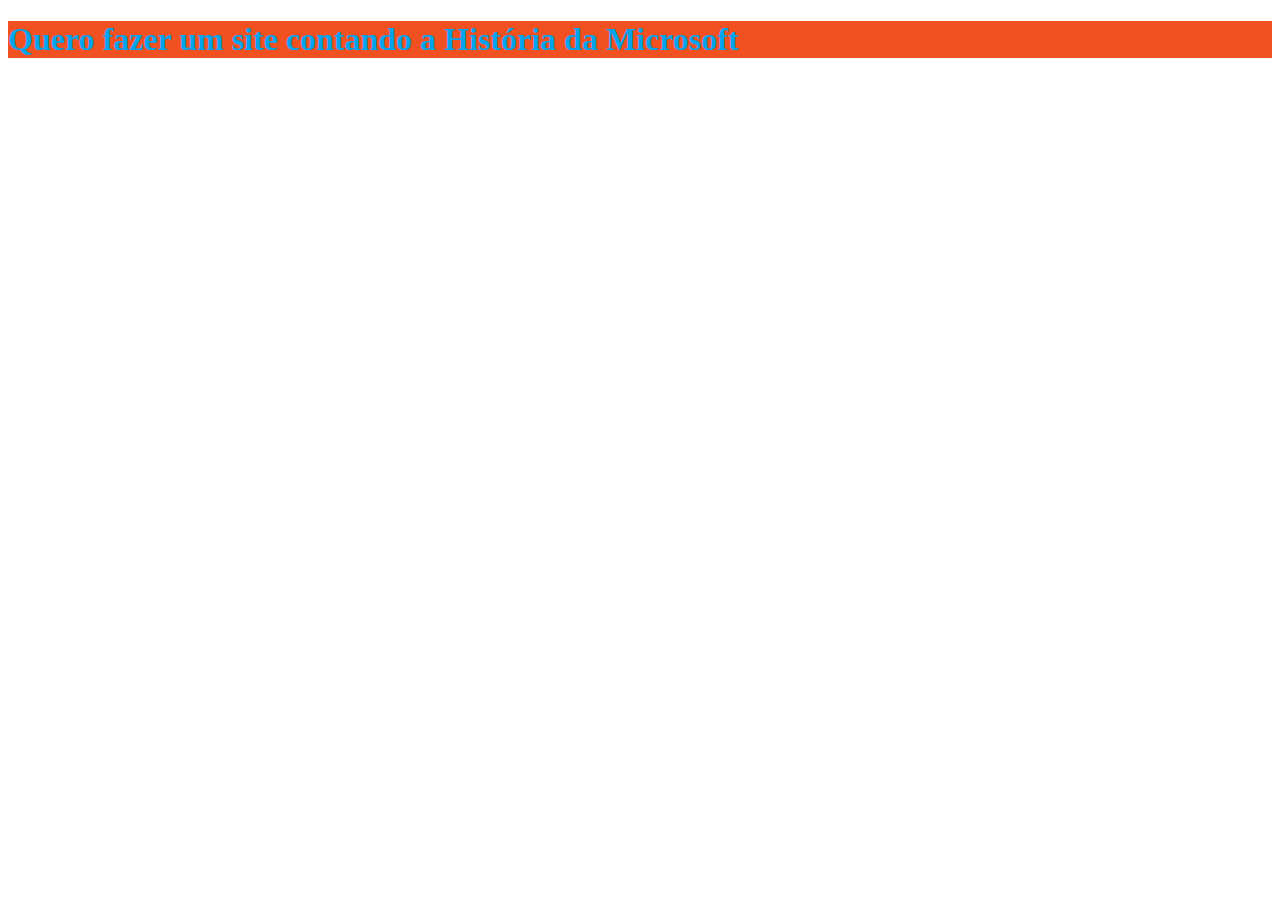
==== dextras/dextra04/index.html @ 7d43ddcb "Atualizei o Meu Site" ====
<!DOCTYPE html>
<html lang="en">
<head>
    <meta charset="UTF-8">
    <meta http-equiv="X-UA-Compatible" content="IE=edge">
    <meta name="viewport" content="width=device-width, initial-scale=1.0">
    <title>Teste de Site da Microsoft</title>
    <style>
        :root {
            /* Cores */

            --cor0: #F15121;
            --cor1: #7EB801;
            --cor2: #00A3EE;
            --cor3: #FFB700;
        }

        h1 {
            background-color: var(--cor0);
            color: var(--cor2);
        }
    </style>
</head>
<body>
    <h1>Quero fazer um site contando a História da Microsoft</h1>
</body>
</html>
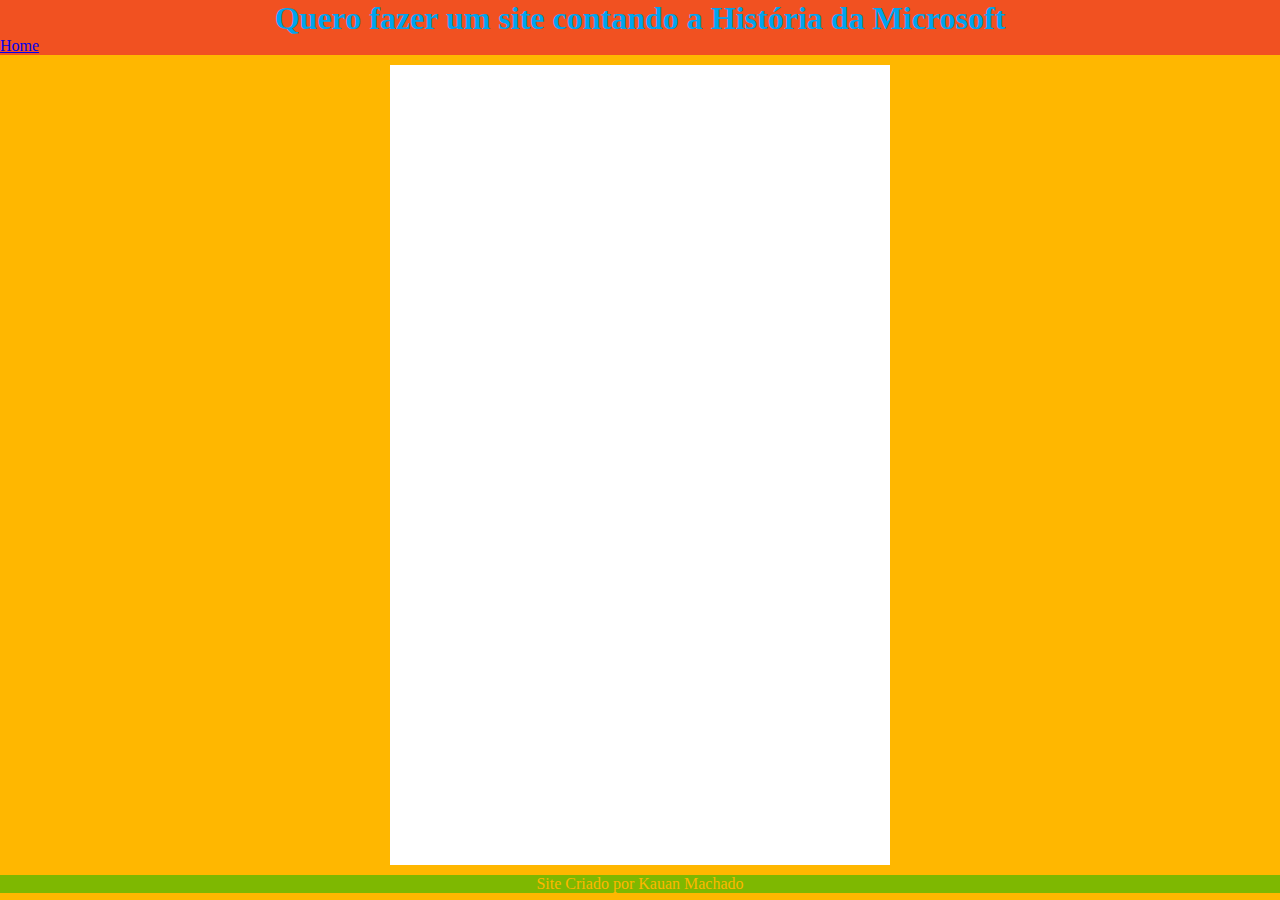
==== commit ecc4d39f: "Atualizando o Meu Site" ====
--- a/dextras/dextra04/index.html
+++ b/dextras/dextra04/index.html
@@ -5,23 +5,29 @@
     <meta http-equiv="X-UA-Compatible" content="IE=edge">
     <meta name="viewport" content="width=device-width, initial-scale=1.0">
     <title>Teste de Site da Microsoft</title>
-    <style>
-        :root {
-            /* Cores */
-
-            --cor0: #F15121;
-            --cor1: #7EB801;
-            --cor2: #00A3EE;
-            --cor3: #FFB700;
-        }
-
-        h1 {
-            background-color: var(--cor0);
-            color: var(--cor2);
-        }
-    </style>
+    <link rel="stylesheet" href="estilo/style.css">
 </head>
 <body>
-    <h1>Quero fazer um site contando a História da Microsoft</h1>
+    <header>
+        <h1>
+            Quero fazer um site contando a História da Microsoft
+        </h1>
+
+        <nav>
+            <a href="#">Home</a>
+        </nav>
+    </header>
+
+    <main>
+        <article>
+
+        </article>
+    </main>
+
+    <footer>
+        <p>
+            Site Criado por Kauan Machado
+        </p>
+    </footer>
 </body>
 </html>--- a/dextras/dextra04/estilo/style.css
+++ b/dextras/dextra04/estilo/style.css
@@ -0,0 +1,46 @@
+@charset "UTF-8";
+
+* {
+    margin: 0px;
+    padding: 0px;
+}
+
+:root {
+    /* Cores */
+
+    --cor0: #F15121;
+    --cor1: #7EB801;
+    --cor2: #00A3EE;
+    --cor3: #FFB700;
+}
+
+body {
+    background-color: var(--cor3);
+}
+
+header {
+    background-color: var(--cor0);
+    margin-bottom: 10px;
+}
+
+header > h1 {
+    color: var(--cor2);
+    text-align: center;
+}
+
+main {
+    background-color: white;
+    width: 500px;
+    height: 800px;
+    margin: auto;
+}
+
+footer {
+    background-color: var(--cor1);
+    margin-top: 10px;
+}
+
+footer > p {
+    color: var(--cor3);
+    text-align: center;
+}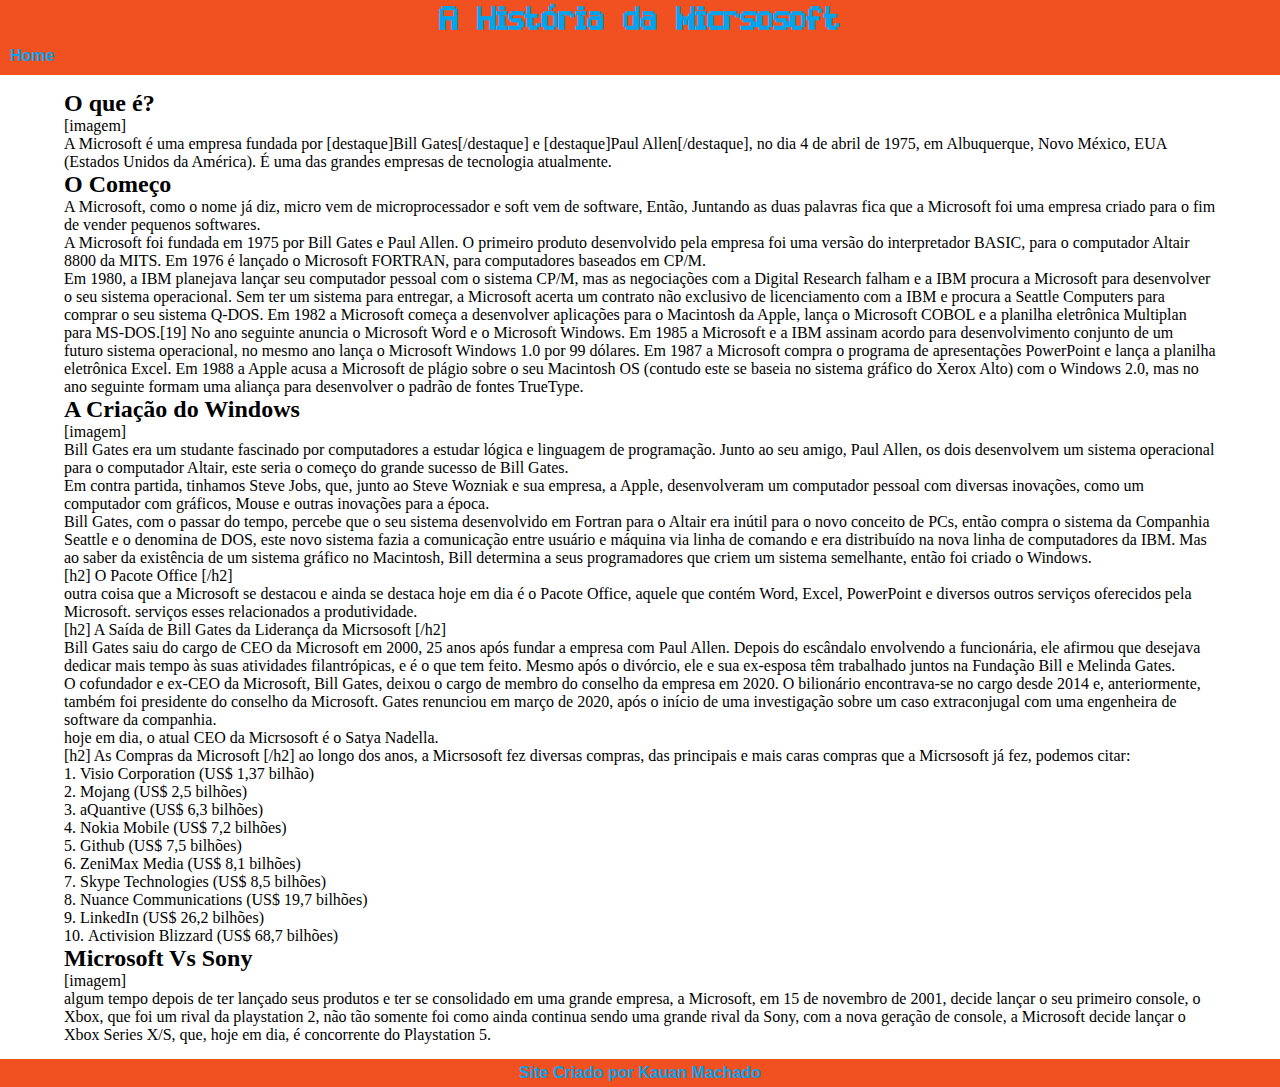
==== commit 8941a244: "Atualizei Meu Site da Microsoft" ====
--- a/dextras/dextra04/index.html
+++ b/dextras/dextra04/index.html
@@ -10,7 +10,7 @@
 <body>
     <header>
         <h1>
-            Quero fazer um site contando a História da Microsoft
+            A História da Micrsosoft
         </h1>
 
         <nav>
@@ -20,6 +20,102 @@
 
     <main>
         <article>
+            <h2>
+                O que é?
+            </h2>
+
+            [imagem]
+
+            <p>
+                A Microsoft é uma empresa fundada por [destaque]Bill Gates[/destaque] e [destaque]Paul Allen[/destaque], no dia 4 de abril de 1975, em Albuquerque, Novo México, EUA (Estados Unidos da América). É uma das grandes empresas de tecnologia atualmente.
+            </p>
+
+            <h2>
+                O Começo
+            </h2>
+
+            <p>
+                A Microsoft, como o nome já diz, micro vem de microprocessador e soft vem de software, Então, Juntando as duas palavras fica que a Microsoft foi uma empresa criado para o fim de vender pequenos softwares.
+            </p>
+
+            <p>
+                A Microsoft foi fundada em 1975 por Bill Gates e Paul Allen. O primeiro produto desenvolvido pela empresa foi uma versão do interpretador BASIC, para o computador Altair 8800 da MITS. Em 1976 é lançado o Microsoft FORTRAN, para computadores baseados em CP/M.
+            </p>
+
+            <p>
+                Em 1980, a IBM planejava lançar seu computador pessoal com o sistema CP/M, mas as negociações com a Digital Research falham e a IBM procura a Microsoft para desenvolver o seu sistema operacional. Sem ter um sistema para entregar, a Microsoft acerta um contrato não exclusivo de licenciamento com a IBM e procura a Seattle Computers para comprar o seu sistema Q-DOS. Em 1982 a Microsoft começa a desenvolver aplicações para o Macintosh da Apple, lança o Microsoft COBOL e a planilha eletrônica Multiplan para MS-DOS.[19] No ano seguinte anuncia o Microsoft Word e o Microsoft Windows. Em 1985 a Microsoft e a IBM assinam acordo para desenvolvimento conjunto de um futuro sistema operacional, no mesmo ano lança o Microsoft Windows 1.0 por 99 dólares. Em 1987 a Microsoft compra o programa de apresentações PowerPoint e lança a planilha eletrônica Excel. Em 1988 a Apple acusa a Microsoft de plágio sobre o seu Macintosh OS (contudo este se baseia no sistema gráfico do Xerox Alto) com o Windows 2.0, mas no ano seguinte formam uma aliança para desenvolver o padrão de fontes TrueType.
+            </p>
+
+            <h2>
+                A Criação do Windows
+            </h2>
+
+            [imagem]
+
+            <p>
+                Bill Gates era um studante fascinado por computadores a estudar lógica e linguagem de programação. Junto ao seu amigo, Paul Allen, os dois desenvolvem um sistema operacional para o computador Altair, este seria o começo do grande sucesso de Bill Gates.
+            </p>
+
+            <p>
+                Em contra partida, tinhamos Steve Jobs, que, junto ao Steve Wozniak e sua empresa, a Apple, desenvolveram um computador pessoal com diversas inovações, como um computador com gráficos, Mouse e outras inovações para a época.
+            </p>
+
+            <p>
+                Bill Gates, com o passar do tempo, percebe que o seu sistema desenvolvido em Fortran para o Altair era inútil para o novo conceito de PCs, então compra o sistema da Companhia Seattle e o denomina de DOS, este novo sistema fazia a comunicação entre usuário e máquina via linha de comando e era distribuído na nova linha de computadores da IBM. Mas ao saber da existência de um sistema gráfico no Macintosh, Bill determina a seus programadores que criem um sistema semelhante, então foi criado o Windows.
+            </p>
+
+            [h2]
+            O Pacote Office
+            [/h2]
+
+            <p>
+                outra coisa que a Microsoft se destacou e ainda se destaca hoje em dia é o Pacote Office, aquele que contém Word, Excel, PowerPoint e diversos outros serviços oferecidos pela Microsoft. serviços esses relacionados a produtividade.
+            </p>
+
+            [h2]
+            A Saída de Bill Gates da Liderança da Micrsosoft
+            [/h2]
+
+            <p>
+                Bill Gates saiu do cargo de CEO da Microsoft em 2000, 25 anos após fundar a empresa com Paul Allen. Depois do escândalo envolvendo a funcionária, ele afirmou que desejava dedicar mais tempo às suas atividades filantrópicas, e é o que tem feito. Mesmo após o divórcio, ele e sua ex-esposa têm trabalhado juntos na Fundação Bill e Melinda Gates.
+            </p>
+
+            <p>
+                O cofundador e ex-CEO da Microsoft, Bill Gates, deixou o cargo de membro do conselho da empresa em 2020. O bilionário encontrava-se no cargo desde 2014 e, anteriormente, também foi presidente do conselho da Microsoft. Gates renunciou em março de 2020, após o início de uma investigação sobre um caso extraconjugal com uma engenheira de software da companhia.
+            </p>
+
+            <p>
+                hoje em dia, o atual CEO da Micrsosoft é o Satya Nadella.
+            </p>
+
+            [h2]
+            As Compras da Microsoft
+            [/h2]
+
+            ao longo dos anos, a Micrsosoft fez diversas compras, das principais e mais caras compras que a Micrsosoft já fez, podemos citar:
+
+            <ol>
+                <li>Visio Corporation (US$ 1,37 bilhão)</li>
+                <li>Mojang (US$ 2,5 bilhões)</li>
+                <li>aQuantive (US$ 6,3 bilhões)</li>
+                <li>Nokia Mobile (US$ 7,2 bilhões)</li>
+                <li>Github (US$ 7,5 bilhões)</li>
+                <li>ZeniMax Media (US$ 8,1 bilhões)</li>
+                <li>Skype Technologies (US$ 8,5 bilhões)</li>
+                <li>Nuance Communications (US$ 19,7 bilhões)</li>
+                <li>LinkedIn (US$ 26,2 bilhões)</li>
+                <li>Activision Blizzard (US$ 68,7 bilhões)</li>
+            </ol>
+
+            <h2>
+                Microsoft Vs Sony
+            </h2>
+
+            [imagem]
+
+            <p>
+                algum tempo depois de ter lançado seus produtos e ter se consolidado em uma grande empresa, a Microsoft, em 15 de novembro de 2001, decide lançar o seu primeiro console, o Xbox, que foi um rival da playstation 2, não tão somente foi como ainda continua sendo uma grande rival da Sony, com a nova geração de console, a Microsoft decide lançar o Xbox Series X/S, que, hoje em dia, é concorrente do Playstation 5.
+            </p>
 
         </article>
     </main>
--- a/dextras/dextra04/estilo/style.css
+++ b/dextras/dextra04/estilo/style.css
@@ -1,4 +1,9 @@
 @charset "UTF-8";
+
+@font-face {
+    font-family: 'fonte microsoft';
+    src: url('../fontes/computer-pixel-7/computer_pixel-7.ttf');
+}
 
 * {
     margin: 0px;
@@ -8,14 +13,20 @@
 :root {
     /* Cores */
 
-    --cor0: #F15121;
-    --cor1: #7EB801;
-    --cor2: #00A3EE;
-    --cor3: #FFB700;
+    --cor0: #f15121;
+    --cor1: #7eb801;
+    --cor2: #00a3ee;
+    --cor3: #ffb700;
+    --cor4: #15E6CD;
+
+    /* Fontes */
+
+    --fonte-destaque: 'fonte microsoft';
+    --fonte-padrao: Arial, Helvetica, sans-serif;
 }
 
 body {
-    background-color: var(--cor3);
+    background-color: white;
 }
 
 header {
@@ -24,23 +35,48 @@
 }
 
 header > h1 {
+    font: normal bolder 3em var(--fonte-destaque);
+    text-align: center;
     color: var(--cor2);
-    text-align: center;
+}
+
+header > nav {
+    padding: 10px 0px;
+}
+
+header a {
+    color: var(--cor2);
+    font: normal bolder 16px var(--fonte-padrao);
+    text-decoration: none;
+    padding: 10px;
+    border-radius: 5px;
+}
+
+header a:hover {
+    background-color: var(--cor2);
+    color: var(--cor0);
+    transition-duration: 0.5s;
 }
 
 main {
     background-color: white;
-    width: 500px;
-    height: 800px;
+    width: 90%;
     margin: auto;
+    padding: 5px;
+}
+
+main ol {
+    list-style-position: inside;
 }
 
 footer {
-    background-color: var(--cor1);
+    background-color: var(--cor0);
     margin-top: 10px;
 }
 
 footer > p {
-    color: var(--cor3);
+    font: normal bolder 16px var(--fonte-padrao);
     text-align: center;
+    color: var(--cor2);
+    padding: 5px;
 }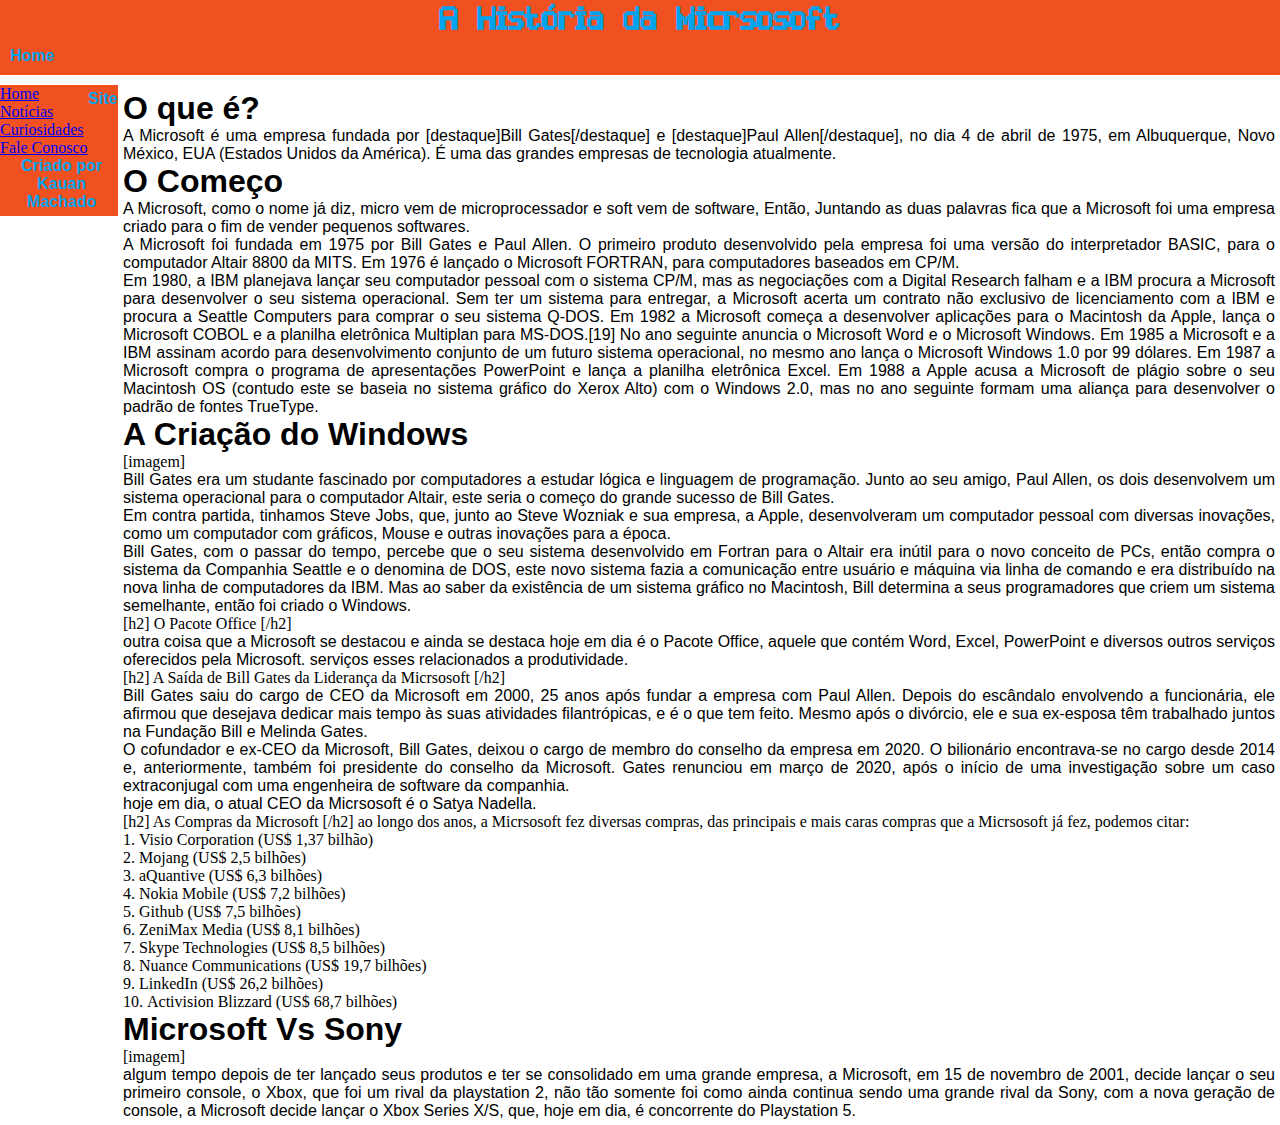
==== commit 6a809fab: "Atualizei meu Site da Microsoft" ====
--- a/dextras/dextra04/index.html
+++ b/dextras/dextra04/index.html
@@ -24,7 +24,7 @@
                 O que é?
             </h2>
 
-            [imagem]
+            <img src="imagens/microsoft-empresa.jpg" alt="">
 
             <p>
                 A Microsoft é uma empresa fundada por [destaque]Bill Gates[/destaque] e [destaque]Paul Allen[/destaque], no dia 4 de abril de 1975, em Albuquerque, Novo México, EUA (Estados Unidos da América). É uma das grandes empresas de tecnologia atualmente.
@@ -116,9 +116,27 @@
             <p>
                 algum tempo depois de ter lançado seus produtos e ter se consolidado em uma grande empresa, a Microsoft, em 15 de novembro de 2001, decide lançar o seu primeiro console, o Xbox, que foi um rival da playstation 2, não tão somente foi como ainda continua sendo uma grande rival da Sony, com a nova geração de console, a Microsoft decide lançar o Xbox Series X/S, que, hoje em dia, é concorrente do Playstation 5.
             </p>
-
         </article>
     </main>
+    <menu>
+        <ul>
+            <li>
+                <a href="#">Home</a>
+            </li>
+
+            <li>
+                <a href="#">Notícias</a>
+            </li>
+
+            <li>
+                <a href="#">Curiosidades</a>
+            </li>
+
+            <li>
+                <a href="#">Fale Conosco</a>
+            </li>
+        </ul>
+    </menu>
 
     <footer>
         <p>
--- a/dextras/dextra04/estilo/style.css
+++ b/dextras/dextra04/estilo/style.css
@@ -58,11 +58,32 @@
     transition-duration: 0.5s;
 }
 
+menu ul {
+    list-style-type: none;
+    float: left;
+}
+
 main {
     background-color: white;
     width: 90%;
     margin: auto;
     padding: 5px;
+    float: right;
+}
+
+main h2 {
+    font: normal bolder 32px var(--fonte-padrao);
+}
+
+main p {
+    font: normal normal 16px var(--fonte-padrao);
+    text-align: justify;
+}
+
+main img {
+    display: block;
+    width: 50%;
+    margin: auto;
 }
 
 main ol {
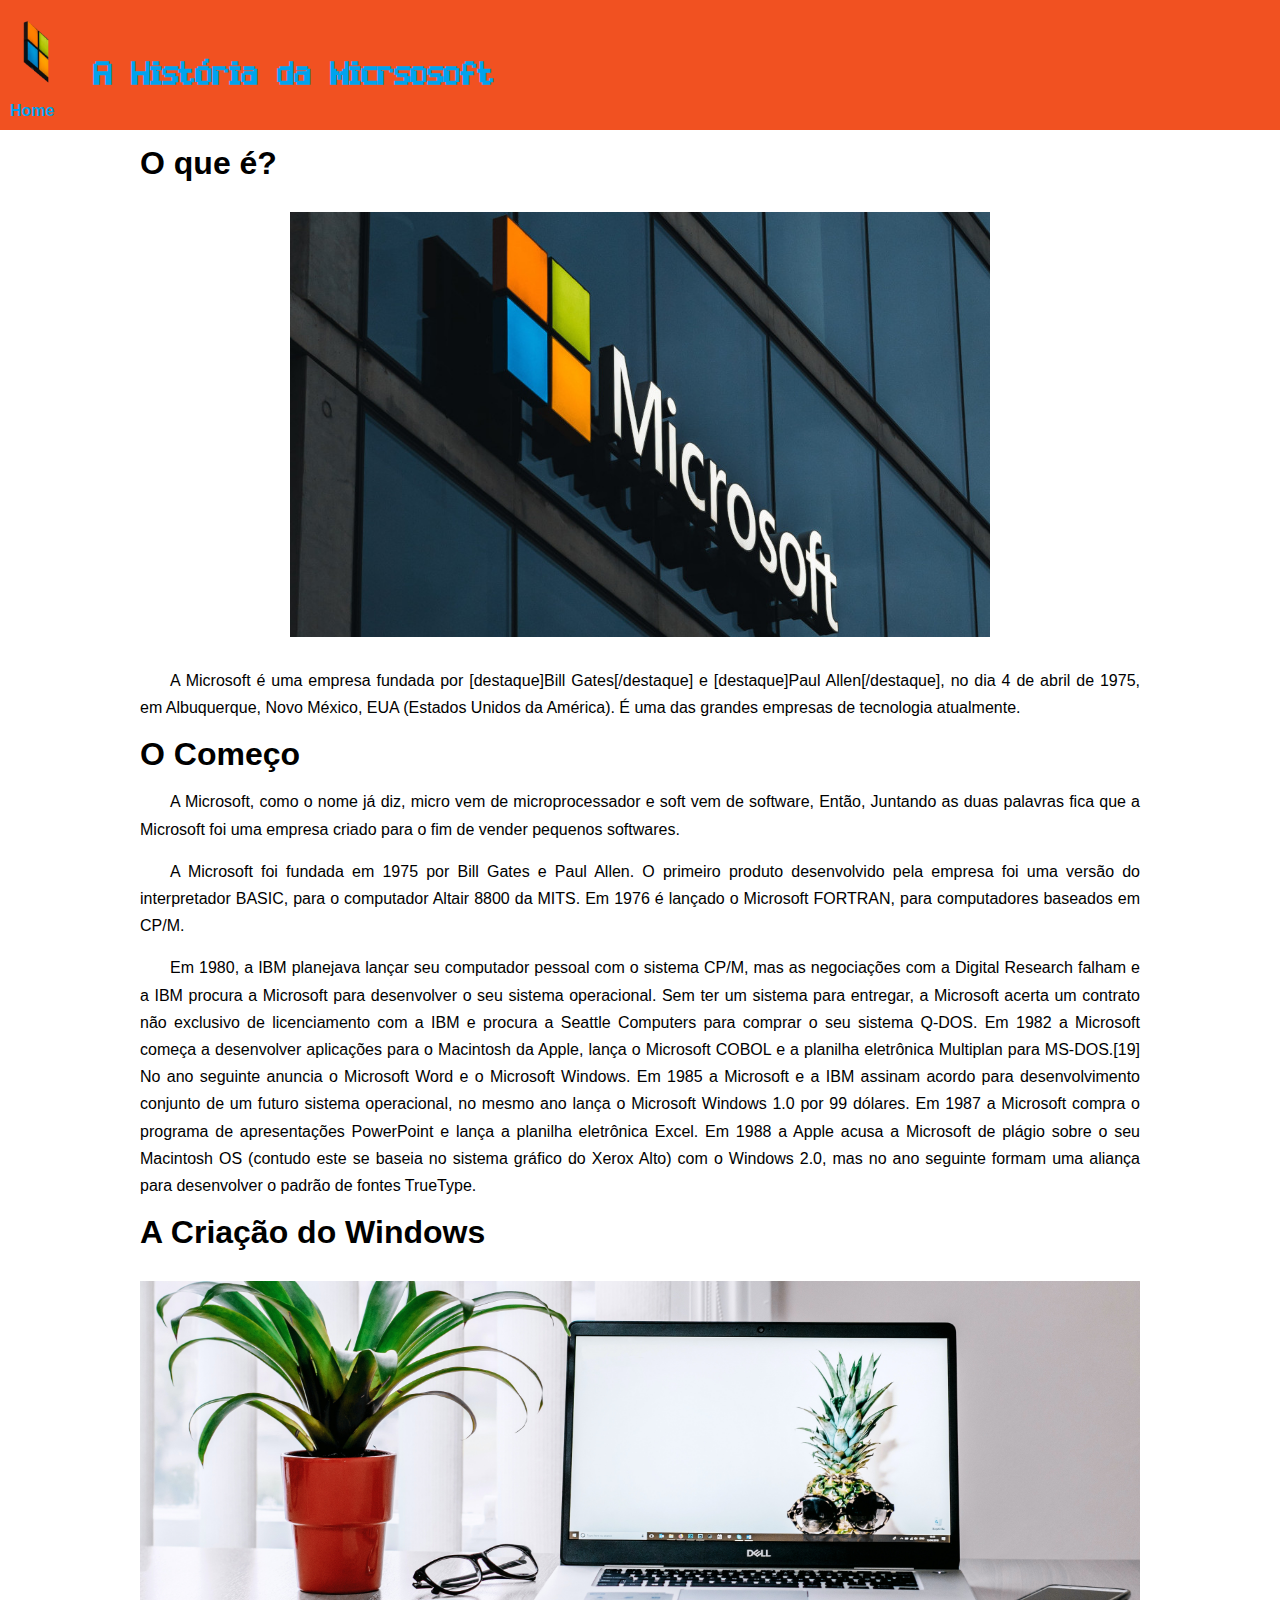
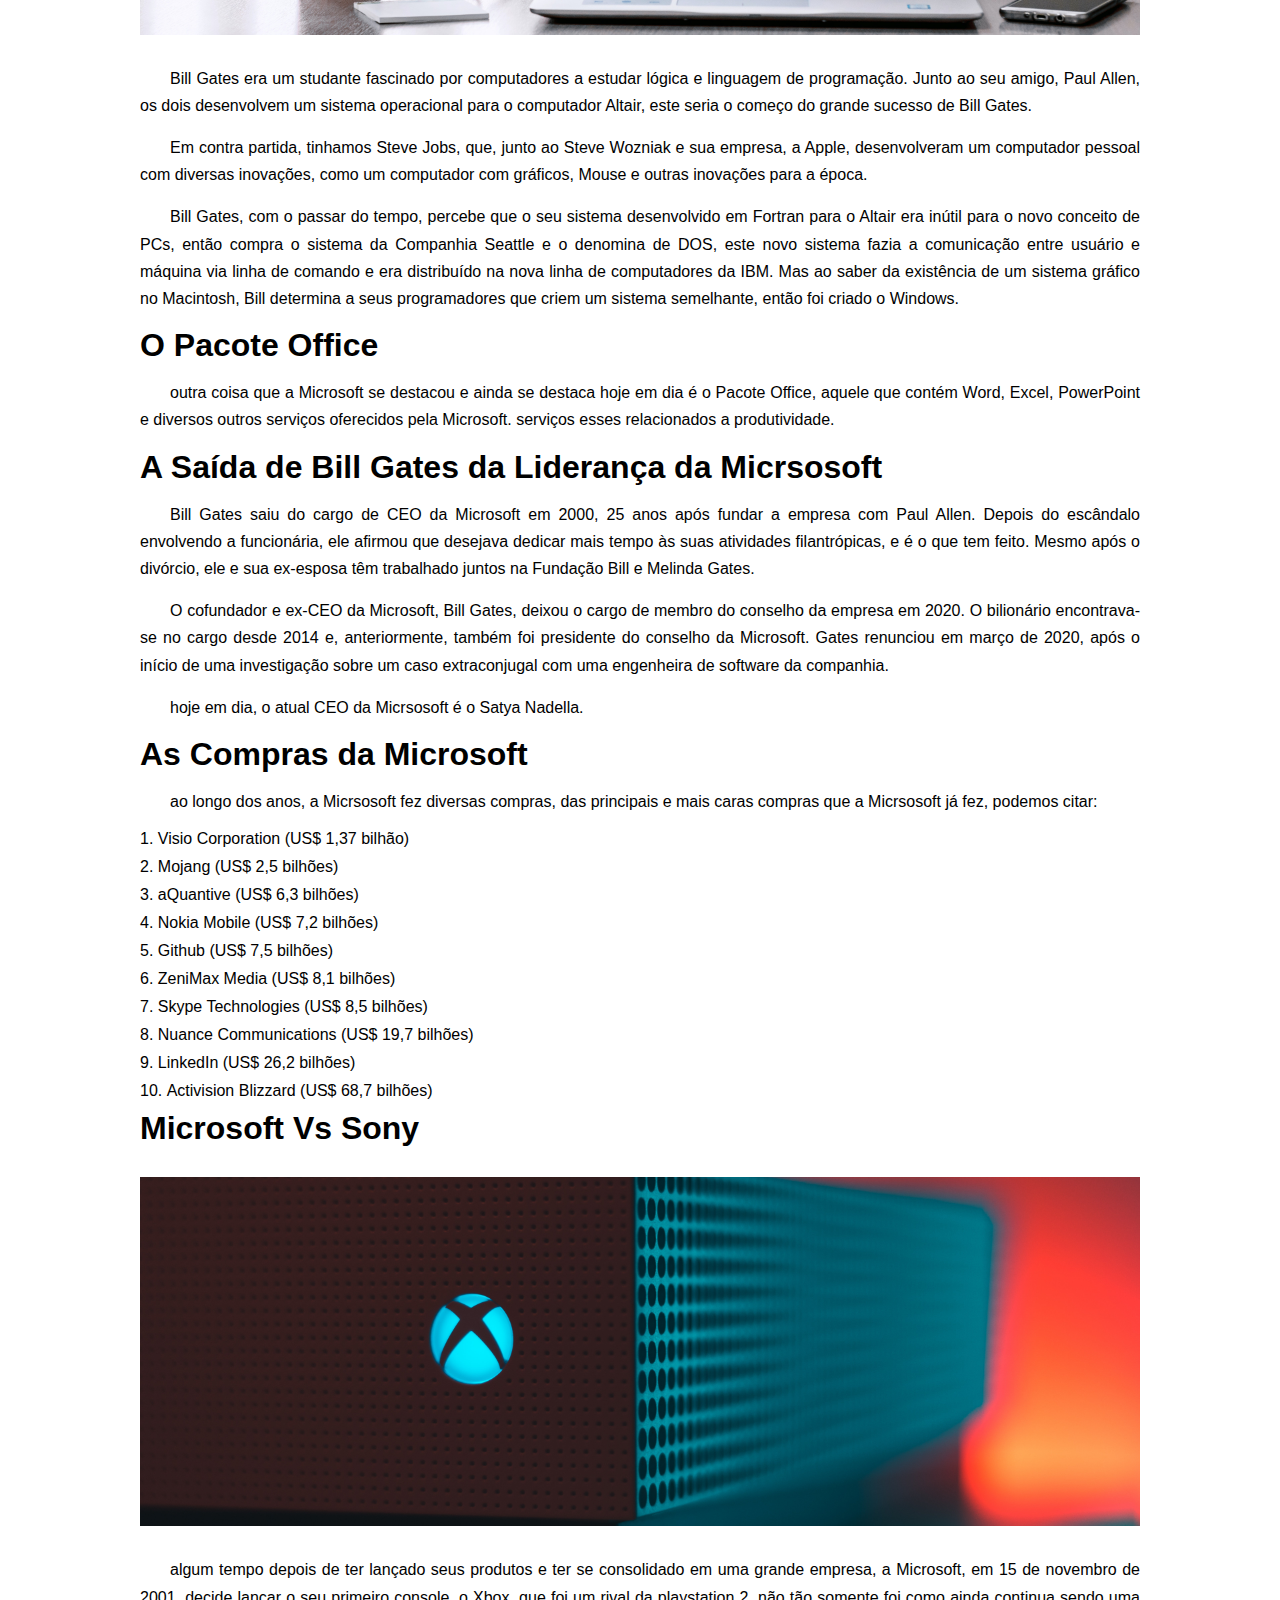
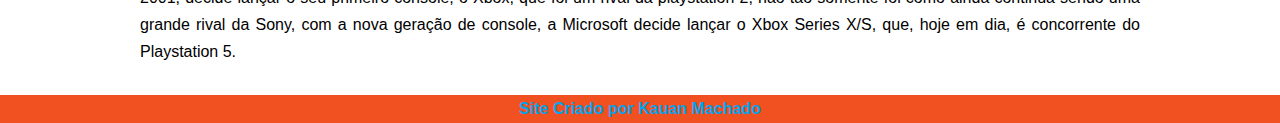
==== commit 7c414452: "Atualizando meu Site novamente" ====
--- a/dextras/dextra04/index.html
+++ b/dextras/dextra04/index.html
@@ -9,6 +9,8 @@
 </head>
 <body>
     <header>
+        <img src="imagens/microsoft-empresa-teste-03.png" alt="">
+
         <h1>
             A História da Micrsosoft
         </h1>
@@ -24,7 +26,10 @@
                 O que é?
             </h2>
 
-            <img src="imagens/microsoft-empresa.jpg" alt="">
+                <picture>
+                    <source media="(max-width: 500px)" srcset="imagens/microsoft-empresa-pq.jpg" type="image/jpg">
+                    <img src="imagens/microsoft-empresa-modif.jpg" alt="Imagem da Empresa Microsoft" id="microsoft">
+                </picture>
 
             <p>
                 A Microsoft é uma empresa fundada por [destaque]Bill Gates[/destaque] e [destaque]Paul Allen[/destaque], no dia 4 de abril de 1975, em Albuquerque, Novo México, EUA (Estados Unidos da América). É uma das grandes empresas de tecnologia atualmente.
@@ -50,7 +55,10 @@
                 A Criação do Windows
             </h2>
 
-            [imagem]
+                <picture>
+                    <source media="(max-width: 500px)" srcset="imagens/windows-10-pq.jpg" type="image/jpg">
+                    <img src="imagens/windows-10-modif.jpg" alt="Imagem de um Computador da Dell Usando Sistema Operacional do Windows 10">
+                </picture>
 
             <p>
                 Bill Gates era um studante fascinado por computadores a estudar lógica e linguagem de programação. Junto ao seu amigo, Paul Allen, os dois desenvolvem um sistema operacional para o computador Altair, este seria o começo do grande sucesso de Bill Gates.
@@ -64,17 +72,17 @@
                 Bill Gates, com o passar do tempo, percebe que o seu sistema desenvolvido em Fortran para o Altair era inútil para o novo conceito de PCs, então compra o sistema da Companhia Seattle e o denomina de DOS, este novo sistema fazia a comunicação entre usuário e máquina via linha de comando e era distribuído na nova linha de computadores da IBM. Mas ao saber da existência de um sistema gráfico no Macintosh, Bill determina a seus programadores que criem um sistema semelhante, então foi criado o Windows.
             </p>
 
-            [h2]
-            O Pacote Office
-            [/h2]
+            <h2>
+                O Pacote Office
+            </h2>
 
             <p>
                 outra coisa que a Microsoft se destacou e ainda se destaca hoje em dia é o Pacote Office, aquele que contém Word, Excel, PowerPoint e diversos outros serviços oferecidos pela Microsoft. serviços esses relacionados a produtividade.
             </p>
 
-            [h2]
-            A Saída de Bill Gates da Liderança da Micrsosoft
-            [/h2]
+            <h2>
+                A Saída de Bill Gates da Liderança da Micrsosoft
+            </h2>
 
             <p>
                 Bill Gates saiu do cargo de CEO da Microsoft em 2000, 25 anos após fundar a empresa com Paul Allen. Depois do escândalo envolvendo a funcionária, ele afirmou que desejava dedicar mais tempo às suas atividades filantrópicas, e é o que tem feito. Mesmo após o divórcio, ele e sua ex-esposa têm trabalhado juntos na Fundação Bill e Melinda Gates.
@@ -88,11 +96,13 @@
                 hoje em dia, o atual CEO da Micrsosoft é o Satya Nadella.
             </p>
 
-            [h2]
-            As Compras da Microsoft
-            [/h2]
+            <h2>
+                As Compras da Microsoft
+            </h2>
 
-            ao longo dos anos, a Micrsosoft fez diversas compras, das principais e mais caras compras que a Micrsosoft já fez, podemos citar:
+            <p>
+                ao longo dos anos, a Micrsosoft fez diversas compras, das principais e mais caras compras que a Micrsosoft já fez, podemos citar:
+            </p>
 
             <ol>
                 <li>Visio Corporation (US$ 1,37 bilhão)</li>
@@ -111,32 +121,16 @@
                 Microsoft Vs Sony
             </h2>
 
-            [imagem]
+            <picture>
+                <source media="(max-width: 500px)" srcset="imagens/xbox-pq.jpg" type="image/jpg">
+                <img src="imagens/xbox-modif.jpg" alt="Imagem do Xbox, console da Microsoft">
+            </picture>
 
             <p>
                 algum tempo depois de ter lançado seus produtos e ter se consolidado em uma grande empresa, a Microsoft, em 15 de novembro de 2001, decide lançar o seu primeiro console, o Xbox, que foi um rival da playstation 2, não tão somente foi como ainda continua sendo uma grande rival da Sony, com a nova geração de console, a Microsoft decide lançar o Xbox Series X/S, que, hoje em dia, é concorrente do Playstation 5.
             </p>
         </article>
     </main>
-    <menu>
-        <ul>
-            <li>
-                <a href="#">Home</a>
-            </li>
-
-            <li>
-                <a href="#">Notícias</a>
-            </li>
-
-            <li>
-                <a href="#">Curiosidades</a>
-            </li>
-
-            <li>
-                <a href="#">Fale Conosco</a>
-            </li>
-        </ul>
-    </menu>
 
     <footer>
         <p>
--- a/dextras/dextra04/estilo/style.css
+++ b/dextras/dextra04/estilo/style.css
@@ -34,10 +34,18 @@
     margin-bottom: 10px;
 }
 
+header img {
+    display: inline;
+    width: 30px;
+    padding: 20px 20px 0px 20px;
+}
+
 header > h1 {
+    display: inline;
     font: normal bolder 3em var(--fonte-destaque);
     text-align: center;
     color: var(--cor2);
+    padding: 20px 20px 0px 20px;
 }
 
 header > nav {
@@ -58,36 +66,46 @@
     transition-duration: 0.5s;
 }
 
-menu ul {
-    list-style-type: none;
-    float: left;
-}
-
 main {
     background-color: white;
-    width: 90%;
+    min-width: 280px;
+    max-width: 1000px;
     margin: auto;
     padding: 5px;
-    float: right;
 }
 
 main h2 {
     font: normal bolder 32px var(--fonte-padrao);
+    margin-bottom: 15px;
 }
 
 main p {
     font: normal normal 16px var(--fonte-padrao);
+    text-indent: 30px;
     text-align: justify;
+    line-height: 1.7em;
+    margin-bottom: 15px;
+}
+
+main img#microsoft {
+    display: block;
+    width: 70%;
+    margin: 30px auto;
 }
 
 main img {
     display: block;
-    width: 50%;
-    margin: auto;
+    width: 100%;
+    margin: 30px auto;
 }
 
 main ol {
+    font: normal normal 16px var(--fonte-padrao);
     list-style-position: inside;
+}
+
+ol li {
+    margin-bottom: 10px;
 }
 
 footer {
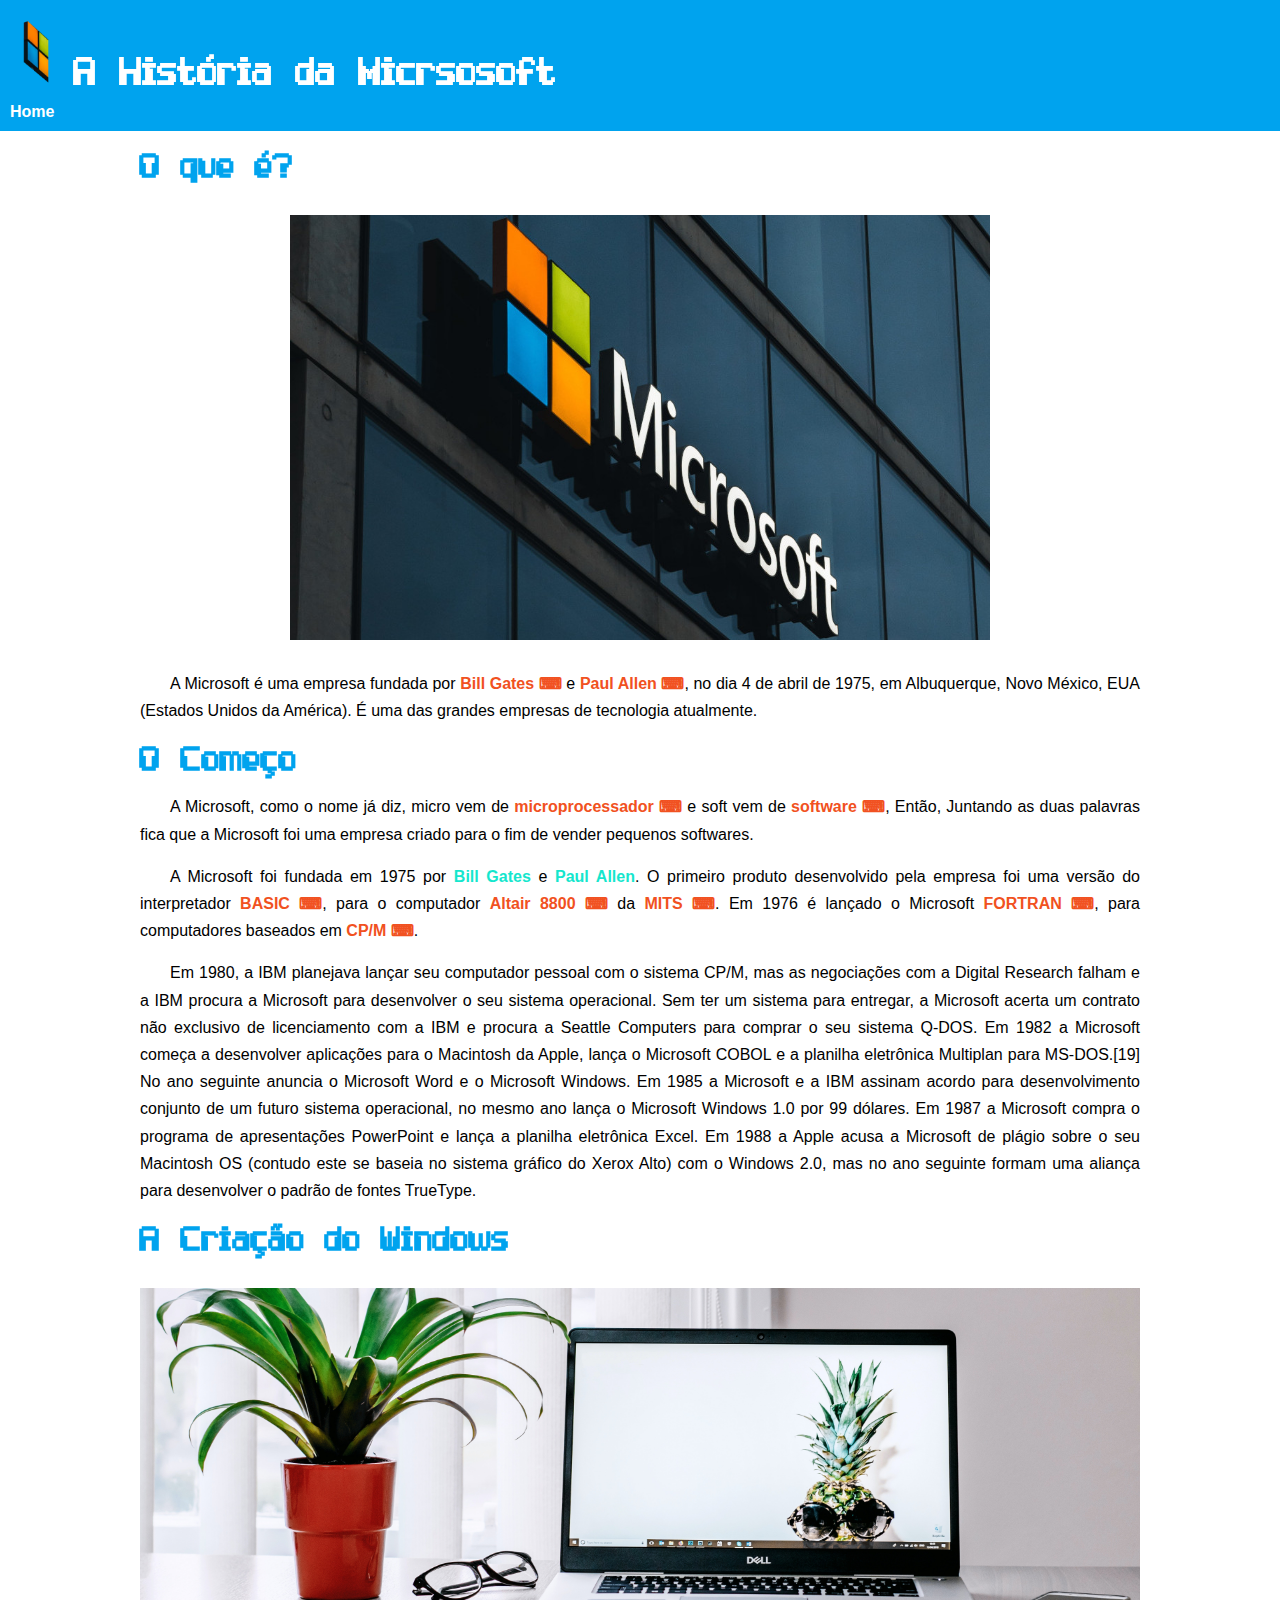
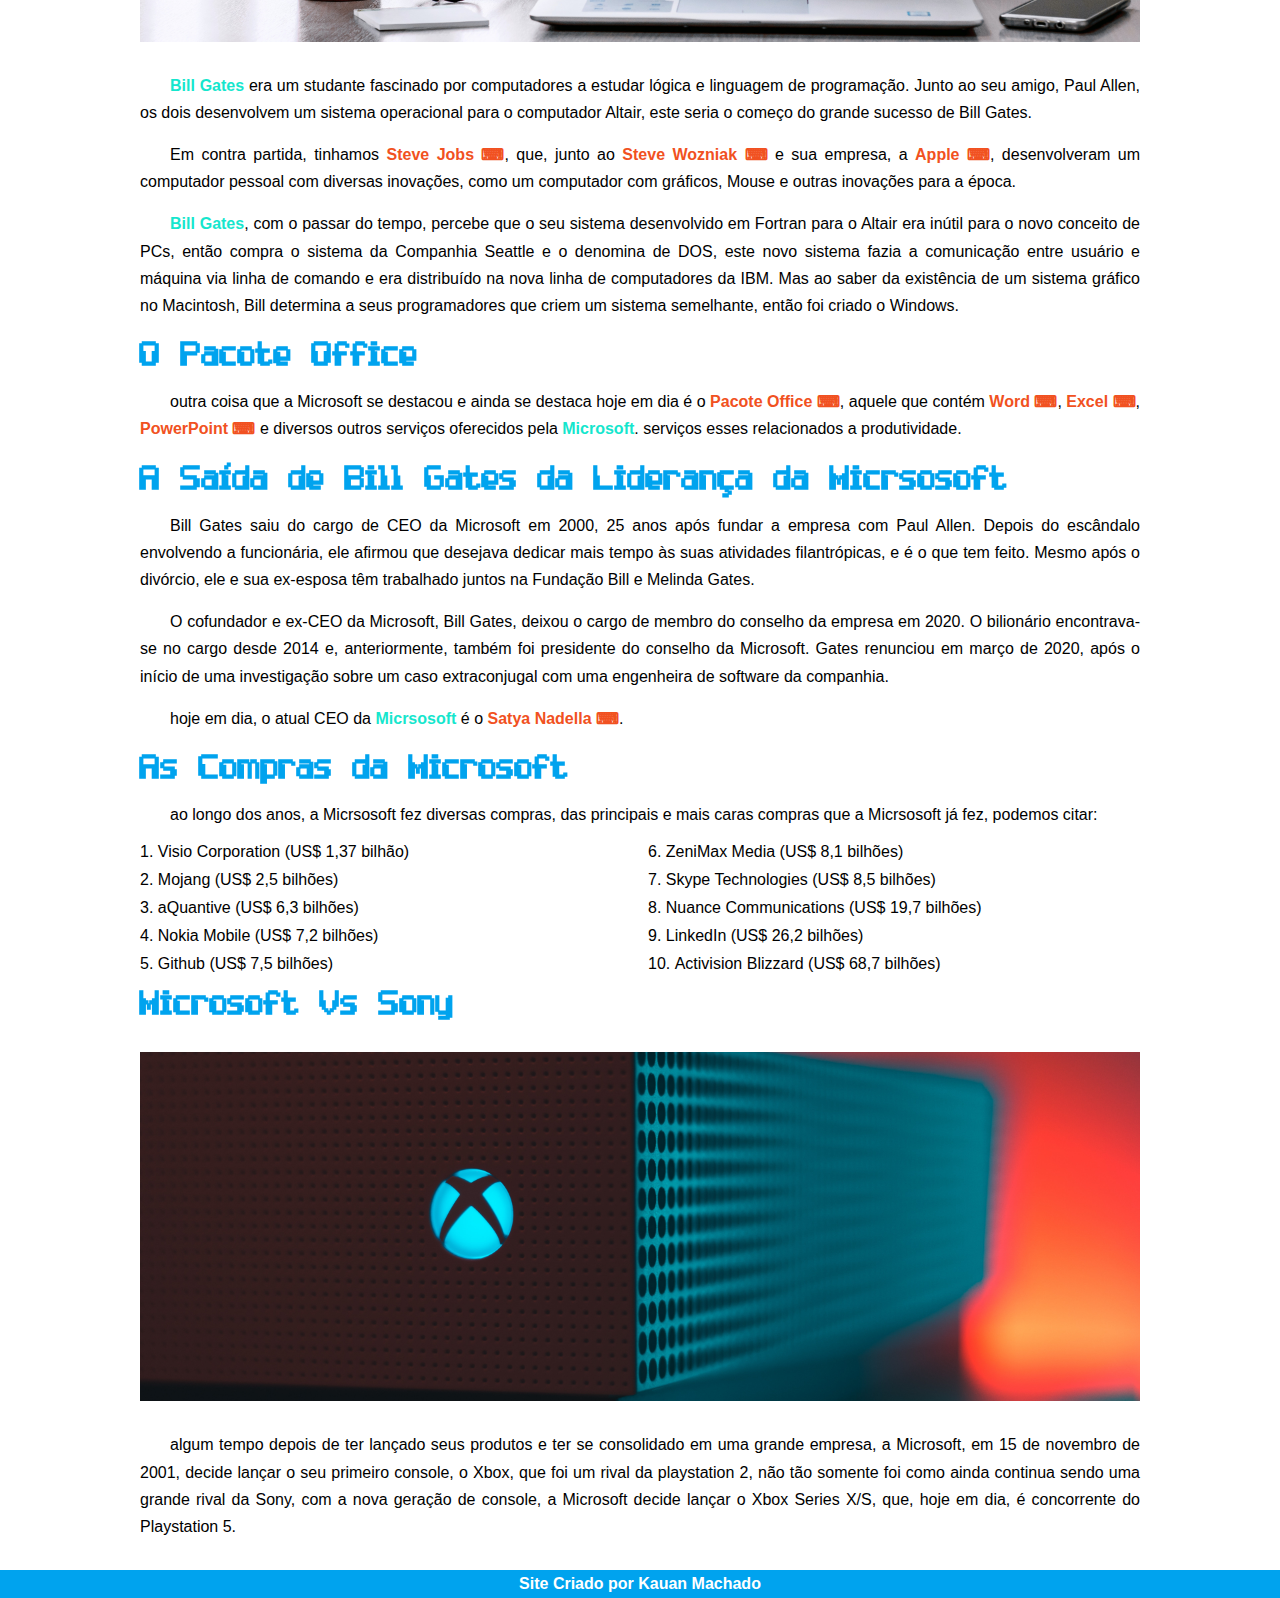
==== commit 5293d74d: "Atualizei meu Site da Microsoft" ====
--- a/dextras/dextra04/index.html
+++ b/dextras/dextra04/index.html
@@ -9,7 +9,7 @@
 </head>
 <body>
     <header>
-        <img src="imagens/microsoft-empresa-teste-03.png" alt="">
+        <img src="imagens/microsoft-logo.png" alt="Logo da Micrsosoft">
 
         <h1>
             A História da Micrsosoft
@@ -32,7 +32,7 @@
                 </picture>
 
             <p>
-                A Microsoft é uma empresa fundada por [destaque]Bill Gates[/destaque] e [destaque]Paul Allen[/destaque], no dia 4 de abril de 1975, em Albuquerque, Novo México, EUA (Estados Unidos da América). É uma das grandes empresas de tecnologia atualmente.
+                A Microsoft é uma empresa fundada por <a href="#">Bill Gates</a> e <a href="#">Paul Allen</a>, no dia 4 de abril de 1975, em Albuquerque, Novo México, EUA (Estados Unidos da América). É uma das grandes empresas de tecnologia atualmente.
             </p>
 
             <h2>
@@ -40,11 +40,11 @@
             </h2>
 
             <p>
-                A Microsoft, como o nome já diz, micro vem de microprocessador e soft vem de software, Então, Juntando as duas palavras fica que a Microsoft foi uma empresa criado para o fim de vender pequenos softwares.
+                A Microsoft, como o nome já diz, micro vem de <a href="#" target="_blank" rel="external">microprocessador</a> e soft vem de <a href="#" target="_blank" rel="external">software</a>, Então, Juntando as duas palavras fica que a Microsoft foi uma empresa criado para o fim de vender pequenos softwares.
             </p>
 
             <p>
-                A Microsoft foi fundada em 1975 por Bill Gates e Paul Allen. O primeiro produto desenvolvido pela empresa foi uma versão do interpretador BASIC, para o computador Altair 8800 da MITS. Em 1976 é lançado o Microsoft FORTRAN, para computadores baseados em CP/M.
+                A Microsoft foi fundada em 1975 por <strong>Bill Gates</strong> e <strong>Paul Allen</strong>. O primeiro produto desenvolvido pela empresa foi uma versão do interpretador <a href="#" target="_blank" rel="external">BASIC</a>, para o computador <a href="#" target="_blank" rel="external">Altair 8800</a> da <a href="#" target="_blank" rel="external">MITS</a>. Em 1976 é lançado o Microsoft <a href="#" target="_blank" rel="external">FORTRAN</a>, para computadores baseados em <a href="#" target="_blank" rel="external">CP/M</a>.
             </p>
 
             <p>
@@ -61,15 +61,15 @@
                 </picture>
 
             <p>
-                Bill Gates era um studante fascinado por computadores a estudar lógica e linguagem de programação. Junto ao seu amigo, Paul Allen, os dois desenvolvem um sistema operacional para o computador Altair, este seria o começo do grande sucesso de Bill Gates.
+                <strong>Bill Gates</strong> era um studante fascinado por computadores a estudar lógica e linguagem de programação. Junto ao seu amigo, Paul Allen, os dois desenvolvem um sistema operacional para o computador Altair, este seria o começo do grande sucesso de Bill Gates.
             </p>
 
             <p>
-                Em contra partida, tinhamos Steve Jobs, que, junto ao Steve Wozniak e sua empresa, a Apple, desenvolveram um computador pessoal com diversas inovações, como um computador com gráficos, Mouse e outras inovações para a época.
+                Em contra partida, tinhamos <a href="#" target="_blank" rel="external">Steve Jobs</a>, que, junto ao <a href="#" target="_blank" rel="external">Steve Wozniak</a> e sua empresa, a <a href="#" target="_blank" rel="external">Apple</a>, desenvolveram um computador pessoal com diversas inovações, como um computador com gráficos, Mouse e outras inovações para a época.
             </p>
 
             <p>
-                Bill Gates, com o passar do tempo, percebe que o seu sistema desenvolvido em Fortran para o Altair era inútil para o novo conceito de PCs, então compra o sistema da Companhia Seattle e o denomina de DOS, este novo sistema fazia a comunicação entre usuário e máquina via linha de comando e era distribuído na nova linha de computadores da IBM. Mas ao saber da existência de um sistema gráfico no Macintosh, Bill determina a seus programadores que criem um sistema semelhante, então foi criado o Windows.
+                <strong>Bill Gates</strong>, com o passar do tempo, percebe que o seu sistema desenvolvido em Fortran para o Altair era inútil para o novo conceito de PCs, então compra o sistema da Companhia Seattle e o denomina de DOS, este novo sistema fazia a comunicação entre usuário e máquina via linha de comando e era distribuído na nova linha de computadores da IBM. Mas ao saber da existência de um sistema gráfico no Macintosh, Bill determina a seus programadores que criem um sistema semelhante, então foi criado o Windows.
             </p>
 
             <h2>
@@ -77,7 +77,7 @@
             </h2>
 
             <p>
-                outra coisa que a Microsoft se destacou e ainda se destaca hoje em dia é o Pacote Office, aquele que contém Word, Excel, PowerPoint e diversos outros serviços oferecidos pela Microsoft. serviços esses relacionados a produtividade.
+                outra coisa que a Microsoft se destacou e ainda se destaca hoje em dia é o <a href="#" target="_blank" rel="external">Pacote Office</a>, aquele que contém <a href="#" target="_blank" rel="external">Word</a>, <a href="#" target="_blank" rel="external">Excel</a>, <a href="#" target="_blank" rel="external">PowerPoint</a> e diversos outros serviços oferecidos pela <strong>Microsoft</strong>. serviços esses relacionados a produtividade.
             </p>
 
             <h2>
@@ -93,7 +93,7 @@
             </p>
 
             <p>
-                hoje em dia, o atual CEO da Micrsosoft é o Satya Nadella.
+                hoje em dia, o atual CEO da <strong>Micrsosoft</strong> é o <a href="#" target="_blank" rel="external">Satya Nadella</a>.
             </p>
 
             <h2>
--- a/dextras/dextra04/estilo/style.css
+++ b/dextras/dextra04/estilo/style.css
@@ -30,22 +30,21 @@
 }
 
 header {
-    background-color: var(--cor0);
+    background-color: var(--cor2);
     margin-bottom: 10px;
 }
 
 header img {
     display: inline;
     width: 30px;
-    padding: 20px 20px 0px 20px;
+    padding: 20px 10px 0px 20px;
 }
 
 header > h1 {
     display: inline;
-    font: normal bolder 3em var(--fonte-destaque);
-    text-align: center;
-    color: var(--cor2);
-    padding: 20px 20px 0px 20px;
+    font: normal bolder 3.6em var(--fonte-destaque);
+    color: white;
+    padding: 20px 20px 0px 10px;
 }
 
 header > nav {
@@ -53,7 +52,7 @@
 }
 
 header a {
-    color: var(--cor2);
+    color: white;
     font: normal bolder 16px var(--fonte-padrao);
     text-decoration: none;
     padding: 10px;
@@ -61,8 +60,8 @@
 }
 
 header a:hover {
-    background-color: var(--cor2);
-    color: var(--cor0);
+    background-color: var(--cor1);
+    color: var(--cor2);
     transition-duration: 0.5s;
 }
 
@@ -75,7 +74,8 @@
 }
 
 main h2 {
-    font: normal bolder 32px var(--fonte-padrao);
+    font: normal bolder 3.2em var(--fonte-destaque);
+    color: var(--cor2);
     margin-bottom: 15px;
 }
 
@@ -85,6 +85,24 @@
     text-align: justify;
     line-height: 1.7em;
     margin-bottom: 15px;
+}
+
+main a {
+    font: normal bolder 16px var(--fonte-padrao);
+    color: var(--cor0);
+    text-decoration: none;
+}
+
+main a:hover {
+    background-color: var(--cor3);
+    text-decoration: underline;
+    transition-duration: 0.5s;
+    padding: 4px;
+    border-radius: 4px;
+}
+
+main a::after {
+    content: '  \2328';
 }
 
 main img#microsoft {
@@ -99,9 +117,14 @@
     margin: 30px auto;
 }
 
+main strong {
+    color: var(--cor4);
+}
+
 main ol {
     font: normal normal 16px var(--fonte-padrao);
     list-style-position: inside;
+    columns: 2;
 }
 
 ol li {
@@ -109,13 +132,13 @@
 }
 
 footer {
-    background-color: var(--cor0);
+    background-color: var(--cor2);
     margin-top: 10px;
 }
 
 footer > p {
     font: normal bolder 16px var(--fonte-padrao);
     text-align: center;
-    color: var(--cor2);
+    color: white;
     padding: 5px;
 }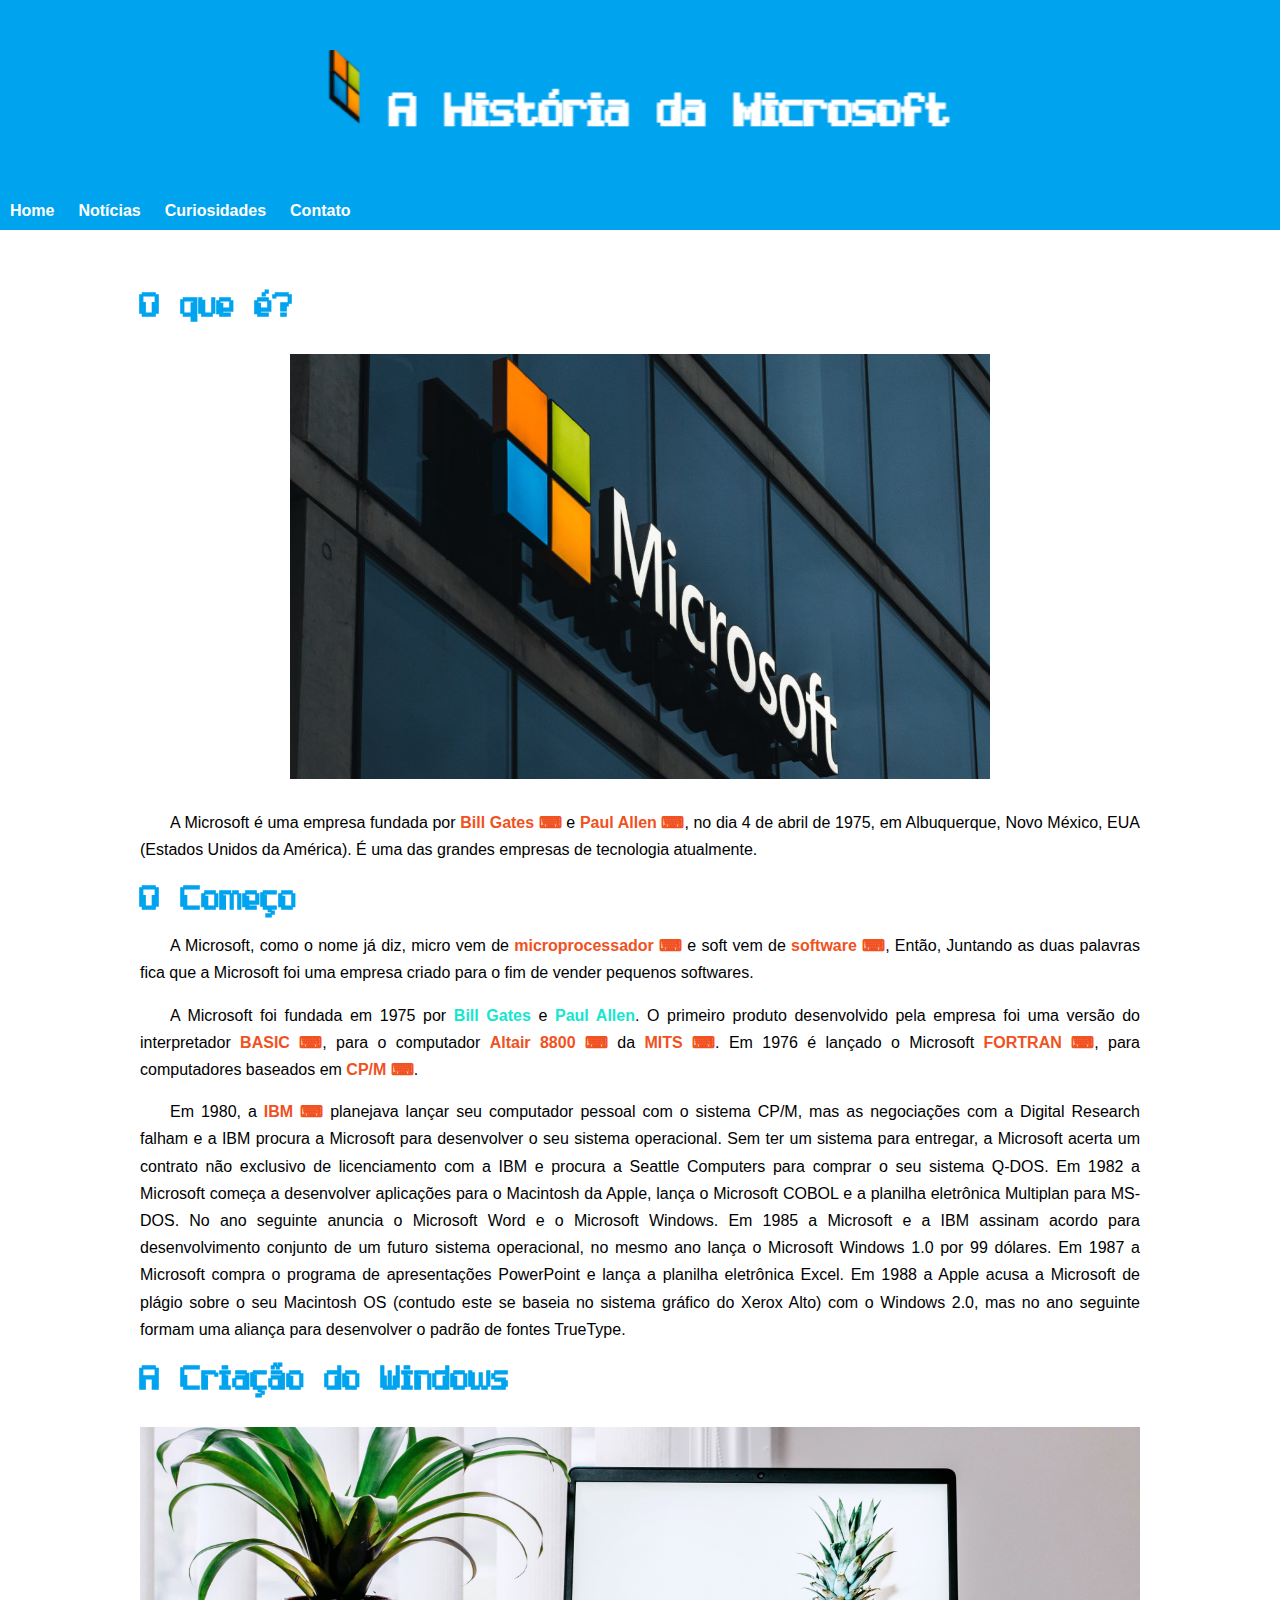
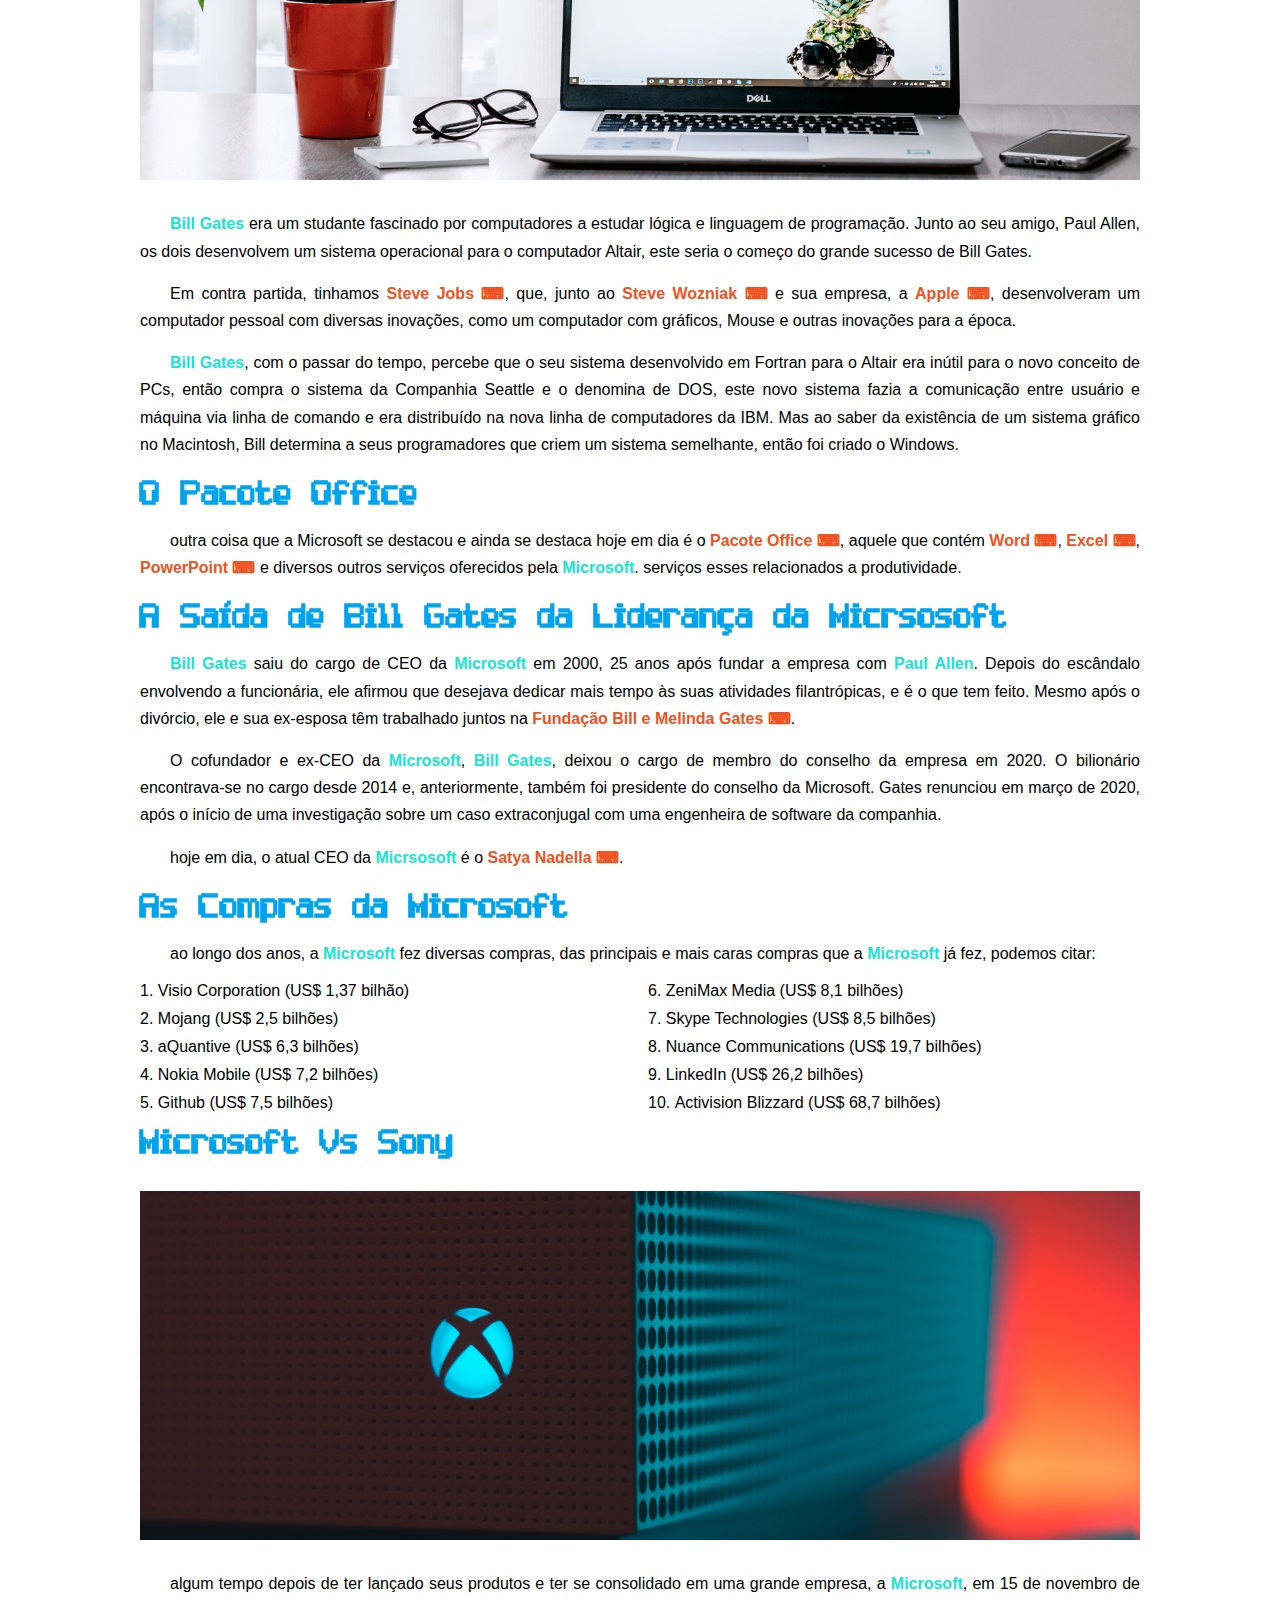
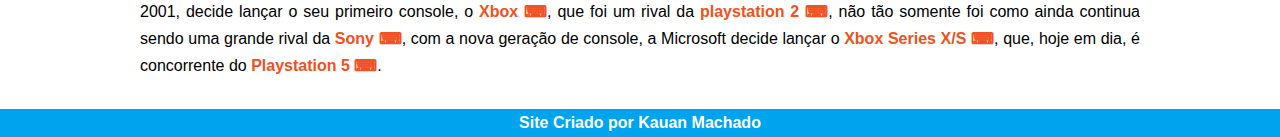
==== commit 79007cb4: "Atualizei Meu Site da Microsoft" ====
--- a/dextras/dextra04/index.html
+++ b/dextras/dextra04/index.html
@@ -9,16 +9,18 @@
 </head>
 <body>
     <header>
-        <img src="imagens/microsoft-logo.png" alt="Logo da Micrsosoft">
+        <picture>
+            <source media="(max-width: 850px)" srcset="imagens/titulo-com-logo-pq.png" type="image/png">
+            <img src="imagens/titulo-com-logo.png" alt="A História da Microsoft">
+        </picture>
+    </header>
 
-        <h1>
-            A História da Micrsosoft
-        </h1>
-
-        <nav>
-            <a href="#">Home</a>
-        </nav>
-    </header>
+    <nav>
+        <a href="#">Home</a>
+        <a href="#">Notícias</a>
+        <a href="#">Curiosidades</a>
+        <a href="#">Contato</a>
+    </nav>
 
     <main>
         <article>
@@ -48,7 +50,7 @@
             </p>
 
             <p>
-                Em 1980, a IBM planejava lançar seu computador pessoal com o sistema CP/M, mas as negociações com a Digital Research falham e a IBM procura a Microsoft para desenvolver o seu sistema operacional. Sem ter um sistema para entregar, a Microsoft acerta um contrato não exclusivo de licenciamento com a IBM e procura a Seattle Computers para comprar o seu sistema Q-DOS. Em 1982 a Microsoft começa a desenvolver aplicações para o Macintosh da Apple, lança o Microsoft COBOL e a planilha eletrônica Multiplan para MS-DOS.[19] No ano seguinte anuncia o Microsoft Word e o Microsoft Windows. Em 1985 a Microsoft e a IBM assinam acordo para desenvolvimento conjunto de um futuro sistema operacional, no mesmo ano lança o Microsoft Windows 1.0 por 99 dólares. Em 1987 a Microsoft compra o programa de apresentações PowerPoint e lança a planilha eletrônica Excel. Em 1988 a Apple acusa a Microsoft de plágio sobre o seu Macintosh OS (contudo este se baseia no sistema gráfico do Xerox Alto) com o Windows 2.0, mas no ano seguinte formam uma aliança para desenvolver o padrão de fontes TrueType.
+                Em 1980, a <a href="#" target="_blank" rel="external">IBM</a> planejava lançar seu computador pessoal com o sistema CP/M, mas as negociações com a Digital Research falham e a IBM procura a Microsoft para desenvolver o seu sistema operacional. Sem ter um sistema para entregar, a Microsoft acerta um contrato não exclusivo de licenciamento com a IBM e procura a Seattle Computers para comprar o seu sistema Q-DOS. Em 1982 a Microsoft começa a desenvolver aplicações para o Macintosh da Apple, lança o Microsoft COBOL e a planilha eletrônica Multiplan para MS-DOS. No ano seguinte anuncia o Microsoft Word e o Microsoft Windows. Em 1985 a Microsoft e a IBM assinam acordo para desenvolvimento conjunto de um futuro sistema operacional, no mesmo ano lança o Microsoft Windows 1.0 por 99 dólares. Em 1987 a Microsoft compra o programa de apresentações PowerPoint e lança a planilha eletrônica Excel. Em 1988 a Apple acusa a Microsoft de plágio sobre o seu Macintosh OS (contudo este se baseia no sistema gráfico do Xerox Alto) com o Windows 2.0, mas no ano seguinte formam uma aliança para desenvolver o padrão de fontes TrueType.
             </p>
 
             <h2>
@@ -85,11 +87,11 @@
             </h2>
 
             <p>
-                Bill Gates saiu do cargo de CEO da Microsoft em 2000, 25 anos após fundar a empresa com Paul Allen. Depois do escândalo envolvendo a funcionária, ele afirmou que desejava dedicar mais tempo às suas atividades filantrópicas, e é o que tem feito. Mesmo após o divórcio, ele e sua ex-esposa têm trabalhado juntos na Fundação Bill e Melinda Gates.
+                <strong>Bill Gates</strong> saiu do cargo de CEO da <strong>Microsoft</strong> em 2000, 25 anos após fundar a empresa com <strong>Paul Allen</strong>. Depois do escândalo envolvendo a funcionária, ele afirmou que desejava dedicar mais tempo às suas atividades filantrópicas, e é o que tem feito. Mesmo após o divórcio, ele e sua ex-esposa têm trabalhado juntos na <a href="#" target="_blank" rel="external">Fundação Bill e Melinda Gates</a>.
             </p>
 
             <p>
-                O cofundador e ex-CEO da Microsoft, Bill Gates, deixou o cargo de membro do conselho da empresa em 2020. O bilionário encontrava-se no cargo desde 2014 e, anteriormente, também foi presidente do conselho da Microsoft. Gates renunciou em março de 2020, após o início de uma investigação sobre um caso extraconjugal com uma engenheira de software da companhia.
+                O cofundador e ex-CEO da <strong>Microsoft</strong>, <strong>Bill Gates</strong>, deixou o cargo de membro do conselho da empresa em 2020. O bilionário encontrava-se no cargo desde 2014 e, anteriormente, também foi presidente do conselho da Microsoft. Gates renunciou em março de 2020, após o início de uma investigação sobre um caso extraconjugal com uma engenheira de software da companhia.
             </p>
 
             <p>
@@ -101,7 +103,7 @@
             </h2>
 
             <p>
-                ao longo dos anos, a Micrsosoft fez diversas compras, das principais e mais caras compras que a Micrsosoft já fez, podemos citar:
+                ao longo dos anos, a <strong>Microsoft</strong> fez diversas compras, das principais e mais caras compras que a <strong>Microsoft</strong> já fez, podemos citar:
             </p>
 
             <ol>
@@ -127,7 +129,7 @@
             </picture>
 
             <p>
-                algum tempo depois de ter lançado seus produtos e ter se consolidado em uma grande empresa, a Microsoft, em 15 de novembro de 2001, decide lançar o seu primeiro console, o Xbox, que foi um rival da playstation 2, não tão somente foi como ainda continua sendo uma grande rival da Sony, com a nova geração de console, a Microsoft decide lançar o Xbox Series X/S, que, hoje em dia, é concorrente do Playstation 5.
+                algum tempo depois de ter lançado seus produtos e ter se consolidado em uma grande empresa, a <strong>Microsoft</strong>, em 15 de novembro de 2001, decide lançar o seu primeiro console, o <a href="#" target="_blank" rel="external">Xbox</a>, que foi um rival da <a href="#" target="_blank" rel="external">playstation 2</a>, não tão somente foi como ainda continua sendo uma grande rival da <a href="#" target="_blank" rel="external">Sony</a>, com a nova geração de console, a Microsoft decide lançar o <a href="#" target="_blank" rel="external">Xbox Series X/S</a>, que, hoje em dia, é concorrente do <a href="#" target="_blank" rel="external">Playstation 5</a>.
             </p>
         </article>
     </main>
--- a/dextras/dextra04/estilo/style.css
+++ b/dextras/dextra04/estilo/style.css
@@ -31,27 +31,22 @@
 
 header {
     background-color: var(--cor2);
-    margin-bottom: 10px;
 }
 
 header img {
-    display: inline;
-    width: 30px;
-    padding: 20px 10px 0px 20px;
+    display: block;
+    width: 50%;
+    padding: 50px;
+    margin: auto;
 }
 
-header > h1 {
-    display: inline;
-    font: normal bolder 3.6em var(--fonte-destaque);
-    color: white;
-    padding: 20px 20px 0px 10px;
+nav {
+    background-color: var(--cor2);
+    padding: 10px 0px;
+    margin-bottom: 50px;
 }
 
-header > nav {
-    padding: 10px 0px;
-}
-
-header a {
+nav a {
     color: white;
     font: normal bolder 16px var(--fonte-padrao);
     text-decoration: none;
@@ -59,7 +54,7 @@
     border-radius: 5px;
 }
 
-header a:hover {
+nav a:hover {
     background-color: var(--cor1);
     color: var(--cor2);
     transition-duration: 0.5s;
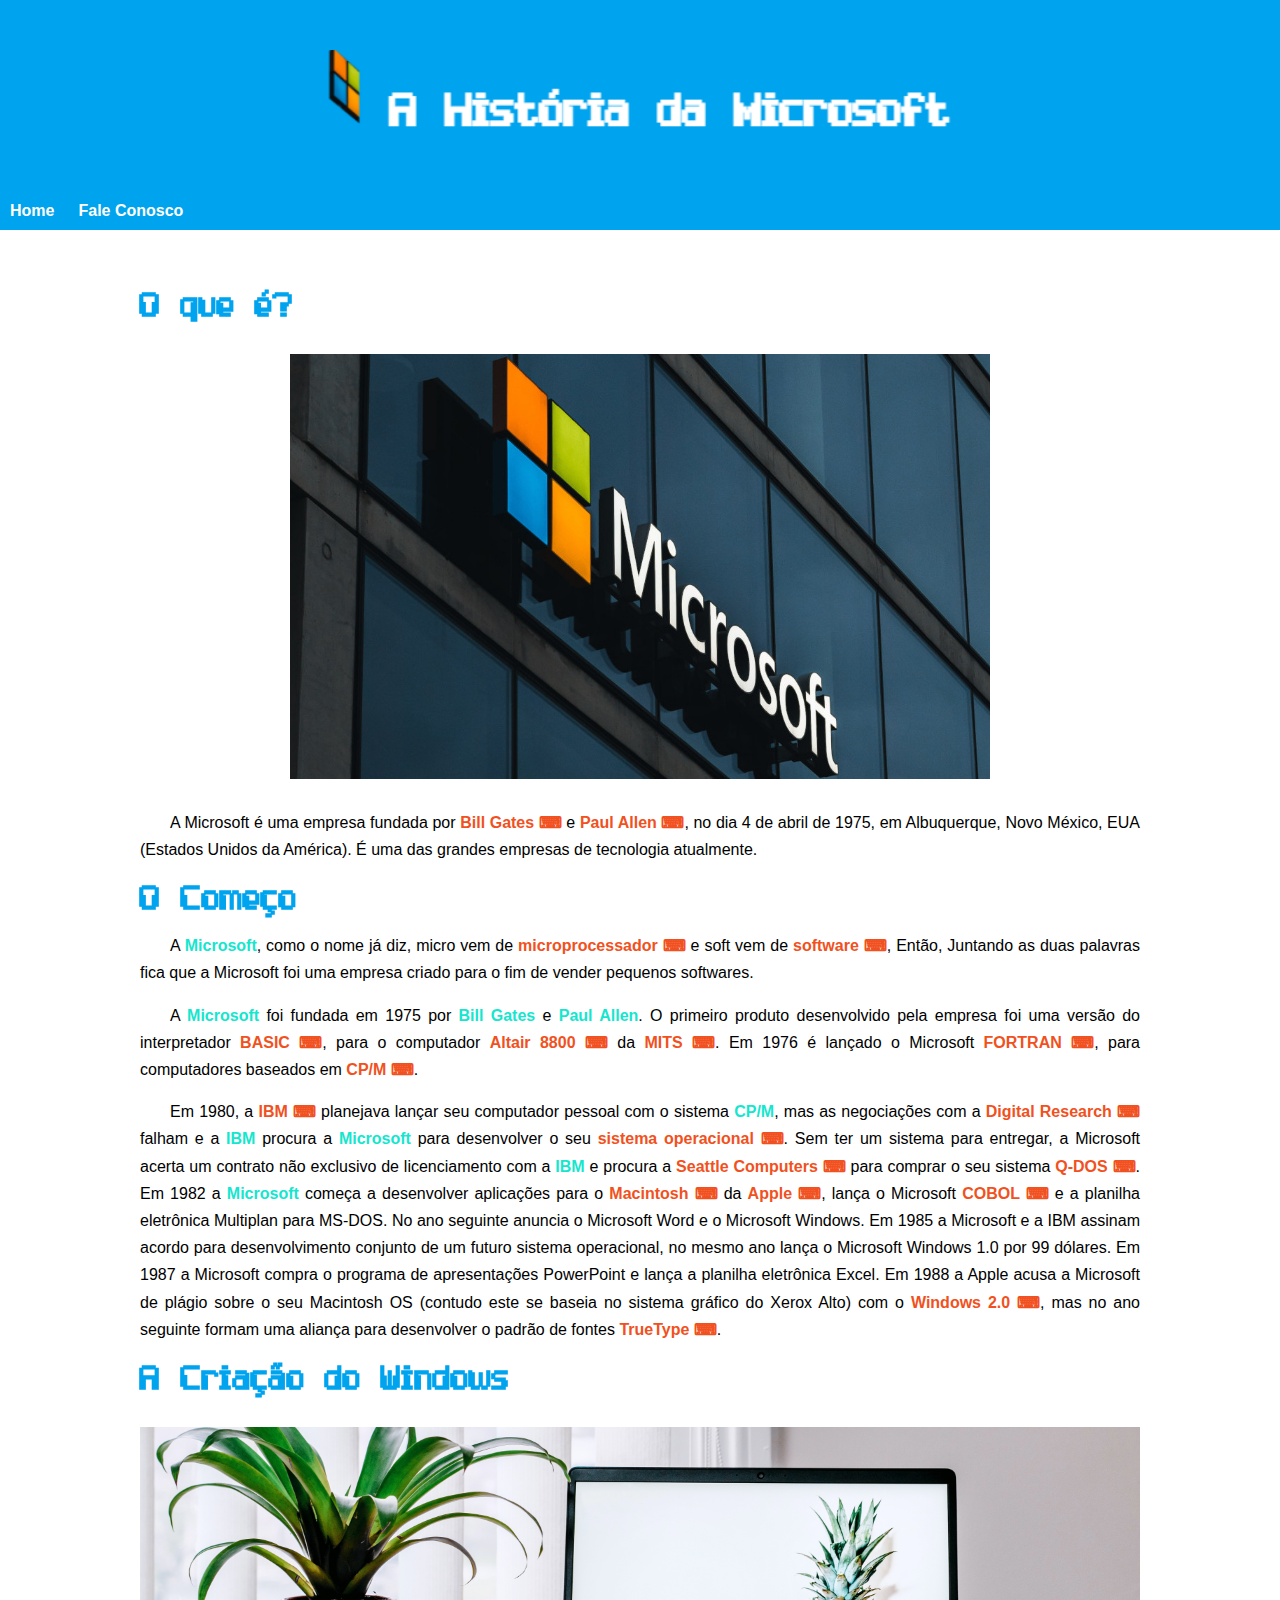
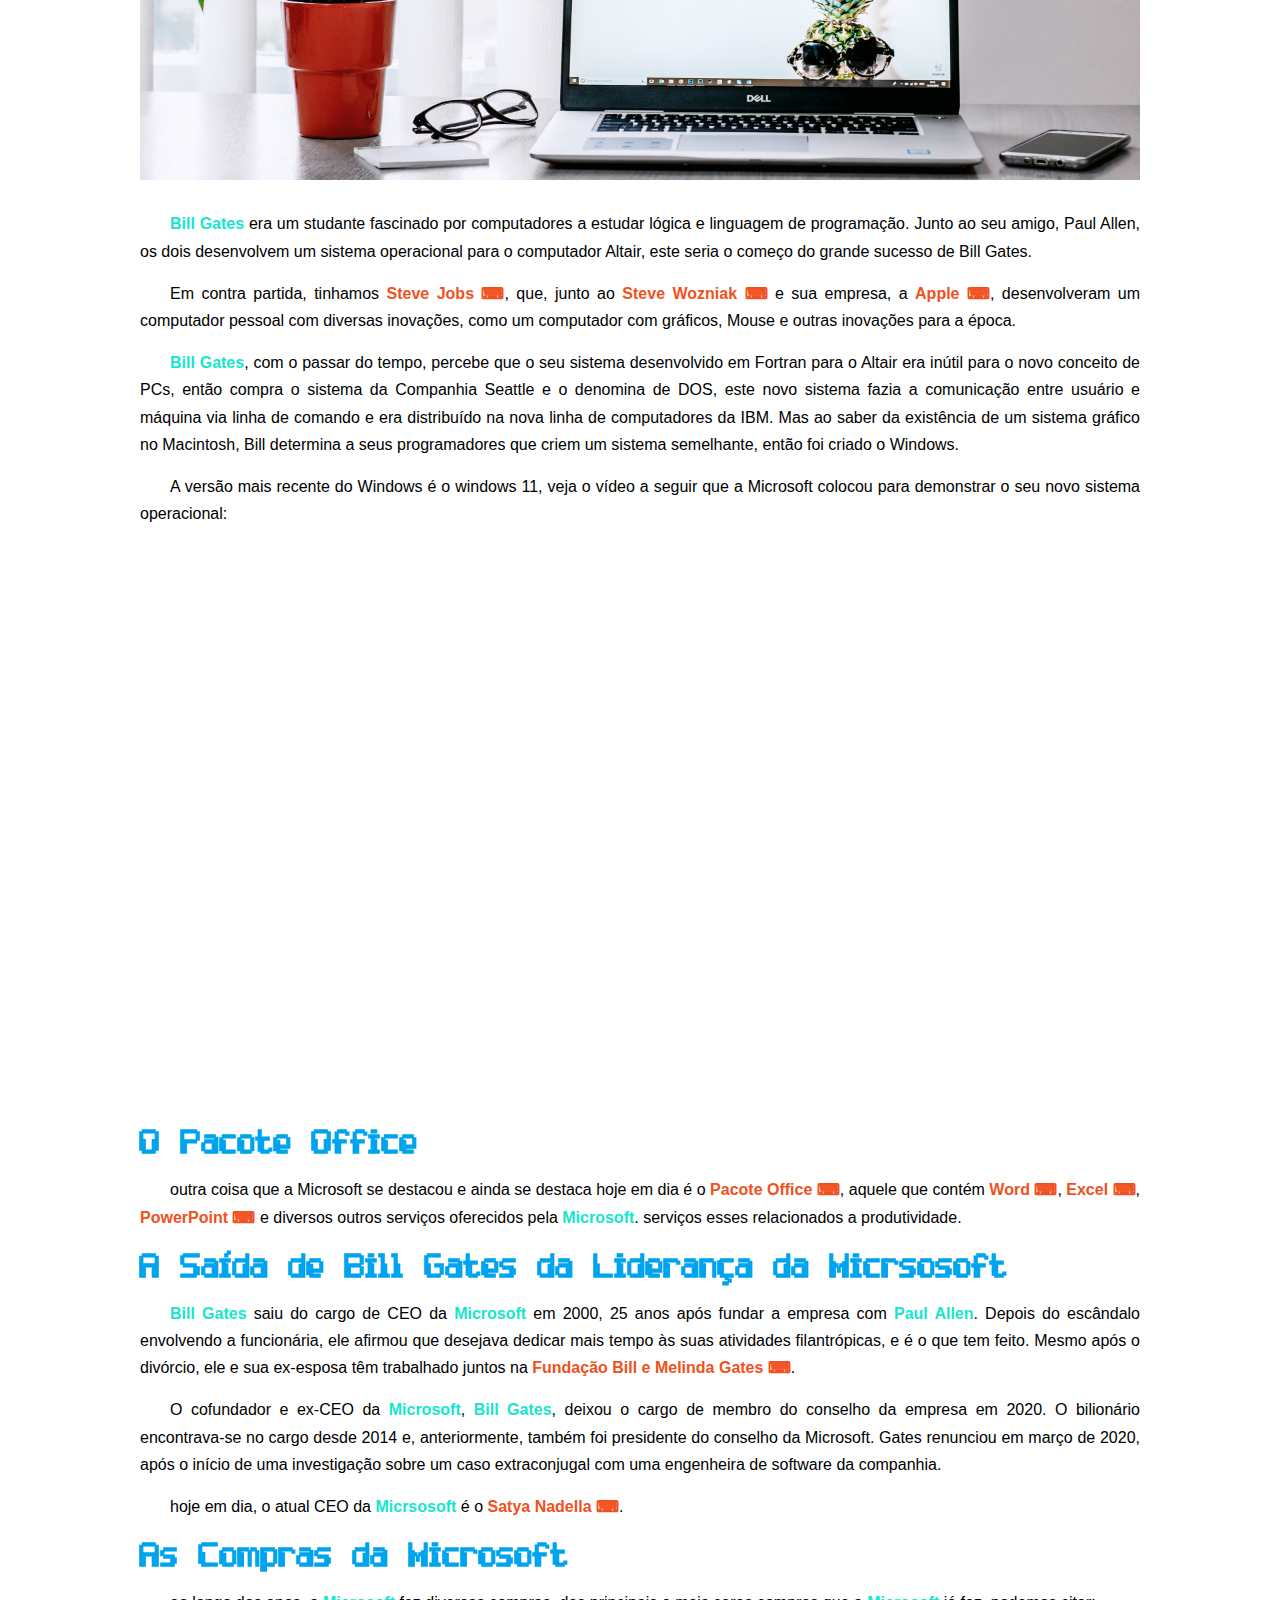
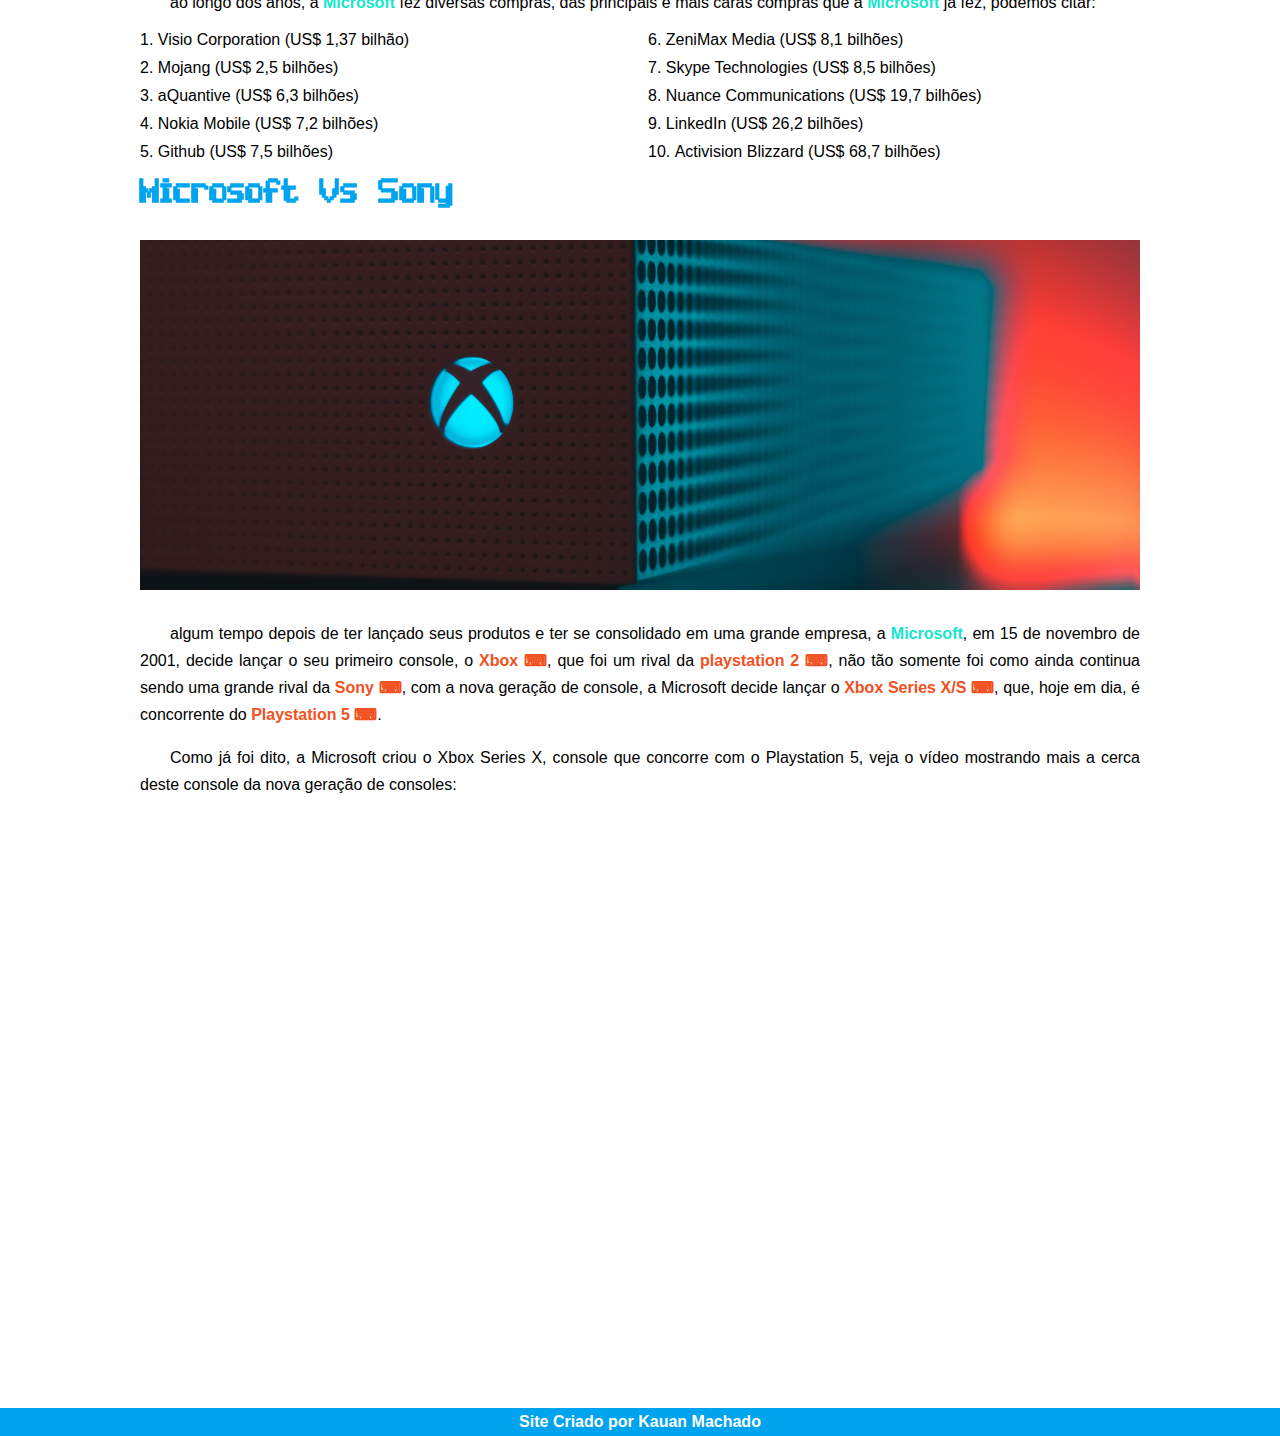
==== commit d30c2c3a: "Atualizando Sites" ====
--- a/dextras/dextra04/index.html
+++ b/dextras/dextra04/index.html
@@ -4,8 +4,9 @@
     <meta charset="UTF-8">
     <meta http-equiv="X-UA-Compatible" content="IE=edge">
     <meta name="viewport" content="width=device-width, initial-scale=1.0">
-    <title>Teste de Site da Microsoft</title>
+    <title>A História da Microsoft</title>
     <link rel="stylesheet" href="estilo/style.css">
+    <link rel="shortcut icon" href="imagens/Tatice-Operating-Systems-Windows.ico" type="image/x-icon">
 </head>
 <body>
     <header>
@@ -17,9 +18,7 @@
 
     <nav>
         <a href="#">Home</a>
-        <a href="#">Notícias</a>
-        <a href="#">Curiosidades</a>
-        <a href="#">Contato</a>
+        <a href="#">Fale Conosco</a>
     </nav>
 
     <main>
@@ -42,15 +41,15 @@
             </h2>
 
             <p>
-                A Microsoft, como o nome já diz, micro vem de <a href="#" target="_blank" rel="external">microprocessador</a> e soft vem de <a href="#" target="_blank" rel="external">software</a>, Então, Juntando as duas palavras fica que a Microsoft foi uma empresa criado para o fim de vender pequenos softwares.
+                A <strong>Microsoft</strong>, como o nome já diz, micro vem de <a href="#" target="_blank" rel="external">microprocessador</a> e soft vem de <a href="#" target="_blank" rel="external">software</a>, Então, Juntando as duas palavras fica que a Microsoft foi uma empresa criado para o fim de vender pequenos softwares.
             </p>
 
             <p>
-                A Microsoft foi fundada em 1975 por <strong>Bill Gates</strong> e <strong>Paul Allen</strong>. O primeiro produto desenvolvido pela empresa foi uma versão do interpretador <a href="#" target="_blank" rel="external">BASIC</a>, para o computador <a href="#" target="_blank" rel="external">Altair 8800</a> da <a href="#" target="_blank" rel="external">MITS</a>. Em 1976 é lançado o Microsoft <a href="#" target="_blank" rel="external">FORTRAN</a>, para computadores baseados em <a href="#" target="_blank" rel="external">CP/M</a>.
+                A <strong>Microsoft</strong> foi fundada em 1975 por <strong>Bill Gates</strong> e <strong>Paul Allen</strong>. O primeiro produto desenvolvido pela empresa foi uma versão do interpretador <a href="#" target="_blank" rel="external">BASIC</a>, para o computador <a href="#" target="_blank" rel="external">Altair 8800</a> da <a href="#" target="_blank" rel="external">MITS</a>. Em 1976 é lançado o Microsoft <a href="#" target="_blank" rel="external">FORTRAN</a>, para computadores baseados em <a href="#" target="_blank" rel="external">CP/M</a>.
             </p>
 
             <p>
-                Em 1980, a <a href="#" target="_blank" rel="external">IBM</a> planejava lançar seu computador pessoal com o sistema CP/M, mas as negociações com a Digital Research falham e a IBM procura a Microsoft para desenvolver o seu sistema operacional. Sem ter um sistema para entregar, a Microsoft acerta um contrato não exclusivo de licenciamento com a IBM e procura a Seattle Computers para comprar o seu sistema Q-DOS. Em 1982 a Microsoft começa a desenvolver aplicações para o Macintosh da Apple, lança o Microsoft COBOL e a planilha eletrônica Multiplan para MS-DOS. No ano seguinte anuncia o Microsoft Word e o Microsoft Windows. Em 1985 a Microsoft e a IBM assinam acordo para desenvolvimento conjunto de um futuro sistema operacional, no mesmo ano lança o Microsoft Windows 1.0 por 99 dólares. Em 1987 a Microsoft compra o programa de apresentações PowerPoint e lança a planilha eletrônica Excel. Em 1988 a Apple acusa a Microsoft de plágio sobre o seu Macintosh OS (contudo este se baseia no sistema gráfico do Xerox Alto) com o Windows 2.0, mas no ano seguinte formam uma aliança para desenvolver o padrão de fontes TrueType.
+                Em 1980, a <a href="#" target="_blank" rel="external">IBM</a> planejava lançar seu computador pessoal com o sistema <strong>CP/M</strong>, mas as negociações com a <a href="#" target="_blank" rel="external">Digital Research</a> falham e a <strong>IBM</strong> procura a <strong>Microsoft</strong> para desenvolver o seu <a href="#" target="_blank" rel="external">sistema operacional</a>. Sem ter um sistema para entregar, a Microsoft acerta um contrato não exclusivo de licenciamento com a <strong>IBM</strong> e procura a <a href="#" target="_blank" rel="external">Seattle Computers</a> para comprar o seu sistema <a href="#" target="_blank" rel="external">Q-DOS</a>. Em 1982 a <strong>Microsoft</strong> começa a desenvolver aplicações para o <a href="#" target="_blank" rel="external">Macintosh</a> da <a href="#" target="_blank" rel="external">Apple</a>, lança o Microsoft <a href="#" target="_blank" rel="external">COBOL</a> e a planilha eletrônica Multiplan para MS-DOS. No ano seguinte anuncia o Microsoft Word e o Microsoft Windows. Em 1985 a Microsoft e a IBM assinam acordo para desenvolvimento conjunto de um futuro sistema operacional, no mesmo ano lança o Microsoft Windows 1.0 por 99 dólares. Em 1987 a Microsoft compra o programa de apresentações PowerPoint e lança a planilha eletrônica Excel. Em 1988 a Apple acusa a Microsoft de plágio sobre o seu Macintosh OS (contudo este se baseia no sistema gráfico do Xerox Alto) com o <a href="#" target="_blank" rel="external">Windows 2.0</a>, mas no ano seguinte formam uma aliança para desenvolver o padrão de fontes <a href="#" target="_blank" rel="external">TrueType</a>.
             </p>
 
             <h2>
@@ -73,6 +72,14 @@
             <p>
                 <strong>Bill Gates</strong>, com o passar do tempo, percebe que o seu sistema desenvolvido em Fortran para o Altair era inútil para o novo conceito de PCs, então compra o sistema da Companhia Seattle e o denomina de DOS, este novo sistema fazia a comunicação entre usuário e máquina via linha de comando e era distribuído na nova linha de computadores da IBM. Mas ao saber da existência de um sistema gráfico no Macintosh, Bill determina a seus programadores que criem um sistema semelhante, então foi criado o Windows.
             </p>
+
+            <p>
+                A versão mais recente do Windows é o windows 11, veja o vídeo a seguir que a Microsoft colocou para demonstrar o seu novo sistema operacional:
+            </p>
+
+            <div class="video">
+                <iframe width="560" height="315" src="https://www.youtube.com/embed/Uh9643c2P6k" title="YouTube video player" frameborder="0" allow="accelerometer; autoplay; clipboard-write; encrypted-media; gyroscope; picture-in-picture" allowfullscreen></iframe>
+            </div>
 
             <h2>
                 O Pacote Office
@@ -131,6 +138,14 @@
             <p>
                 algum tempo depois de ter lançado seus produtos e ter se consolidado em uma grande empresa, a <strong>Microsoft</strong>, em 15 de novembro de 2001, decide lançar o seu primeiro console, o <a href="#" target="_blank" rel="external">Xbox</a>, que foi um rival da <a href="#" target="_blank" rel="external">playstation 2</a>, não tão somente foi como ainda continua sendo uma grande rival da <a href="#" target="_blank" rel="external">Sony</a>, com a nova geração de console, a Microsoft decide lançar o <a href="#" target="_blank" rel="external">Xbox Series X/S</a>, que, hoje em dia, é concorrente do <a href="#" target="_blank" rel="external">Playstation 5</a>.
             </p>
+
+            <p>
+                Como já foi dito, a Microsoft criou o Xbox Series X, console que concorre com o Playstation 5, veja o vídeo mostrando mais a cerca deste console da nova geração de consoles:
+            </p>
+
+            <div class="video">
+                <iframe width="560" height="315" src="https://www.youtube.com/embed/0tUqIHwHDEc" title="YouTube video player" frameborder="0" allow="accelerometer; autoplay; clipboard-write; encrypted-media; gyroscope; picture-in-picture" allowfullscreen></iframe>
+            </div>
         </article>
     </main>
 
--- a/dextras/dextra04/estilo/style.css
+++ b/dextras/dextra04/estilo/style.css
@@ -116,6 +116,20 @@
     color: var(--cor4);
 }
 
+main div.video {
+    position: relative;
+    padding-bottom: 58%;
+}
+
+div.video > iframe {
+    position: absolute;
+    top: 8%;
+    left: 10%;
+    width: 80%;
+    height: 78%;
+    border-radius: 5px;
+}
+
 main ol {
     font: normal normal 16px var(--fonte-padrao);
     list-style-position: inside;
